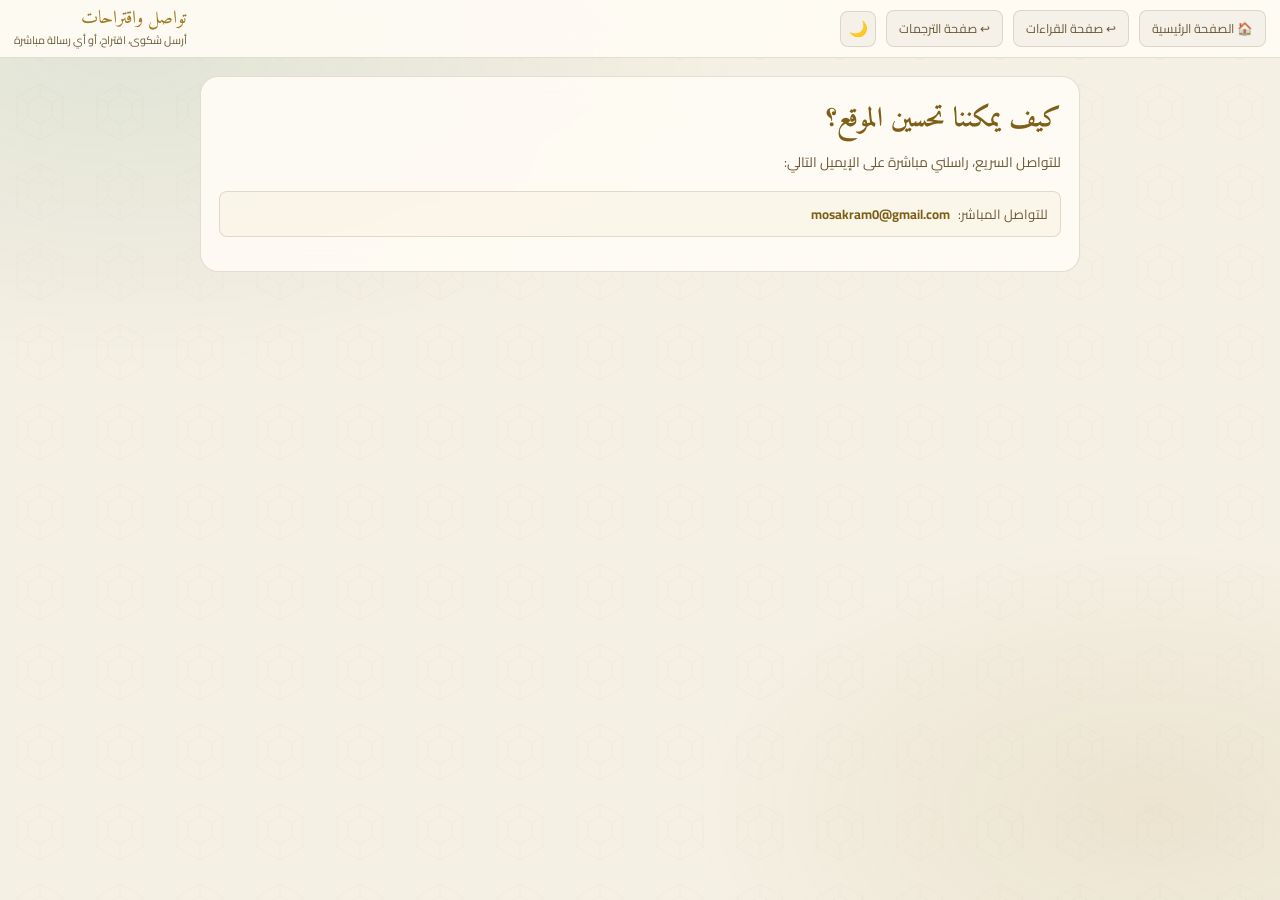
==== templates/feedback.html @ 573686f6 ";" ====
<!DOCTYPE html>
<html lang="ar" dir="rtl">
<head>
<meta charset="UTF-8">
<meta name="viewport" content="width=device-width, initial-scale=1.0">
<title>تواصل واقتراحات</title>
<link href="https://fonts.googleapis.com/css2?family=Amiri+Quran&family=Amiri:wght@400;700&family=Cairo:wght@300;400;600;700&display=swap" rel="stylesheet">
<link rel="stylesheet" href="/static/style.css">
</head>
<body>
<div id="app">
  <div id="main" style="width:100%">
    <div id="topbar">
      <a class="tab" href="/" style="text-decoration:none;display:inline-flex;align-items:center">🏠 الصفحة الرئيسية</a>
      <a class="tab" href="/readings" style="text-decoration:none;display:inline-flex;align-items:center">↩ صفحة القراءات</a>
      <a class="tab" href="/translations" style="text-decoration:none;display:inline-flex;align-items:center">↩ صفحة الترجمات</a>
      <button id="theme-toggle" onclick="toggleTheme()" aria-label="تبديل الوضع" title="تبديل الوضع">☀️</button>
      <div class="tb-info">
        <div class="tb-name">تواصل واقتراحات</div>
        <div class="tb-meta">أرسل شكوى، اقتراح، أو أي رسالة مباشرة</div>
      </div>
    </div>

    <div id="content" style="padding:18px 16px">
      <section class="feedback-wrap">
        <h1 class="feedback-title">كيف يمكننا تحسين الموقع؟</h1>
        <p class="feedback-sub">للتواصل السريع، راسلني مباشرة على الإيميل التالي:</p>

        <div class="fb-direct-contact">
          <span>للتواصل المباشر:</span>
          <a href="mailto:mosakram0@gmail.com" class="fb-email-link">mosakram0@gmail.com</a>
        </div>
      </section>
    </div>
  </div>
</div>

<script src="/static/feedback.js"></script>
</body>
</html>
---- static/style.css ----
/* ═══════════════════════════════════════════════════════════════
   مقارنة القراءات القرآنية — تصميم متجاوب كامل
   ═══════════════════════════════════════════════════════════════ */

*, *::before, *::after { box-sizing: border-box; margin: 0; padding: 0; }

/* ── متغيرات اللون والثيم ────────────────────────────────────── */
:root {
  --gold:        #c9a84c;
  --gold-lt:     #e8cc7a;
  --gold-dk:     #8a6f2e;
  --gold-glow:   rgba(201,168,76,.18);
  --gem:         #1a6b4a;
  --gem-lt:      #2d9b6f;
  --bg:          #060b16;
  --bg2:         #09111f;
  --glass:       rgba(10,18,38,0.82);
  --glass2:      rgba(12,22,48,0.65);
  --border:      rgba(201,168,76,0.16);
  --border-hi:   rgba(201,168,76,0.48);
  --txt:         #f0e8d0;
  --txt2:        #9a8f76;
  --txt-q:       #faf3e0;
  --shadow-lg:   0 20px 60px rgba(0,0,0,.7), 0 0 40px rgba(201,168,76,.06);
  --shadow-card: 0 6px 20px rgba(0,0,0,.4);
  --radius-lg:   18px;
  --radius-md:   12px;
  --radius-sm:   8px;
  --sidebar-w:   300px;
  --topbar-h:    58px;
  --qbar-h:      auto;
  --transition:  .22s cubic-bezier(.4,0,.2,1);
}

[data-theme='light'] {
  --gold:        #a07a21;
  --gold-lt:     #7d5f17;
  --gold-dk:     #c19836;
  --gold-glow:   rgba(160,122,33,.12);
  --gem:         #17694f;
  --gem-lt:      #22956f;
  --bg:          #f5f0e4;
  --bg2:         #ede8da;
  --glass:       rgba(255,252,246,0.90);
  --glass2:      rgba(255,250,240,0.88);
  --border:      rgba(96,73,20,0.16);
  --border-hi:   rgba(96,73,20,0.40);
  --txt:         #2f2516;
  --txt2:        #6d5836;
  --txt-q:       #241c0f;
  --shadow-lg:   0 20px 45px rgba(73,52,19,.18), 0 0 28px rgba(160,122,33,.1);
  --shadow-card: 0 4px 14px rgba(73,52,19,.14);
}

/* ── القاعدة ─────────────────────────────────────────────────── */
html { scroll-behavior: smooth; -webkit-text-size-adjust: 100%; }

body {
  background: var(--bg);
  color: var(--txt);
  font-family: 'Cairo', sans-serif;
  min-height: 100vh;
  min-height: 100dvh;
  overflow-x: hidden;
  -webkit-font-smoothing: antialiased;
}

/* خلفية زخرفية */
body::before {
  content: ''; position: fixed; inset: 0; z-index: 0; pointer-events: none;
  background:
    radial-gradient(ellipse 80% 60% at 10% 5%,  rgba(26,107,74,.15) 0%, transparent 60%),
    radial-gradient(ellipse 60% 50% at 90% 90%, rgba(201,168,76,.10) 0%, transparent 60%),
    radial-gradient(ellipse 40% 40% at 50% 50%, rgba(201,168,76,.03) 0%, transparent 70%);
}
[data-theme='light'] body::before {
  background:
    radial-gradient(ellipse 80% 60% at 10% 5%,  rgba(26,107,74,.09) 0%, transparent 60%),
    radial-gradient(ellipse 60% 50% at 90% 90%, rgba(160,122,33,.10) 0%, transparent 60%);
}

/* نقش هندسي */
body::after {
  content: ''; position: fixed; inset: 0; z-index: 0; pointer-events: none; opacity: .55;
  background-image: url("data:image/svg+xml,%3Csvg xmlns='http://www.w3.org/2000/svg' width='80' height='80'%3E%3Cg fill='none' stroke='rgba(201,168,76,0.045)' stroke-width='.7'%3E%3Cpolygon points='40,4 63,17 63,47 40,60 17,47 17,17'/%3E%3Cpolygon points='40,16 52,23 52,37 40,44 28,37 28,23'/%3E%3Cline x1='40' y1='4' x2='40' y2='16'/%3E%3Cline x1='63' y1='17' x2='52' y2='23'/%3E%3Cline x1='63' y1='47' x2='52' y2='37'/%3E%3Cline x1='40' y1='60' x2='40' y2='44'/%3E%3Cline x1='17' y1='47' x2='28' y2='37'/%3E%3Cline x1='17' y1='17' x2='28' y2='23'/%3E%3C/g%3E%3C/svg%3E");
}
[data-theme='light'] body::after {
  background-image: url("data:image/svg+xml,%3Csvg xmlns='http://www.w3.org/2000/svg' width='80' height='80'%3E%3Cg fill='none' stroke='rgba(125,95,23,0.07)' stroke-width='.7'%3E%3Cpolygon points='40,4 63,17 63,47 40,60 17,47 17,17'/%3E%3Cpolygon points='40,16 52,23 52,37 40,44 28,37 28,23'/%3E%3Cline x1='40' y1='4' x2='40' y2='16'/%3E%3Cline x1='63' y1='17' x2='52' y2='23'/%3E%3Cline x1='63' y1='47' x2='52' y2='37'/%3E%3Cline x1='40' y1='60' x2='40' y2='44'/%3E%3Cline x1='17' y1='47' x2='28' y2='37'/%3E%3Cline x1='17' y1='17' x2='28' y2='23'/%3E%3C/g%3E%3C/svg%3E");
  opacity: .7;
}

/* ── الهيكل الرئيسي ──────────────────────────────────────────── */
#app {
  position: relative; z-index: 1;
  display: flex;
  height: 100vh;
  height: 100dvh;
  overflow: hidden;
}

/* ═══════════════════════════════════════════════════════════════
   الشريط الجانبي
   ═══════════════════════════════════════════════════════════════ */
#sidebar {
  width: var(--sidebar-w);
  min-width: var(--sidebar-w);
  background: var(--glass);
  backdrop-filter: blur(28px) saturate(1.4);
  -webkit-backdrop-filter: blur(28px) saturate(1.4);
  border-left: 1px solid var(--border);
  display: flex;
  flex-direction: column;
  overflow: hidden;
  transition: width var(--transition), min-width var(--transition),
              transform var(--transition), box-shadow var(--transition);
  flex-shrink: 0;
  z-index: 10;
}

#sidebar.collapsed {
  width: 0;
  min-width: 0;
  border: none;
}

/* رأس الشريط الجانبي */
.sb-head {
  padding: 18px 16px 14px;
  border-bottom: 1px solid var(--border);
  flex-shrink: 0;
  background: linear-gradient(180deg, rgba(201,168,76,.05), transparent);
  position: relative;
}

.sb-close-btn {
  display: none;
  position: absolute;
  top: 10px;
  left: 10px;
  width: 34px;
  height: 34px;
  border-radius: 50%;
  border: 1px solid var(--border);
  background: rgba(255,255,255,.05);
  color: var(--gold-lt);
  cursor: pointer;
  font-size: .95rem;
  line-height: 1;
  align-items: center;
  justify-content: center;
  -webkit-tap-highlight-color: transparent;
  touch-action: manipulation;
}

[data-theme='light'] .sb-close-btn { background: rgba(0,0,0,.04); }

.sb-close-btn:active { transform: scale(.94); }

.logo {
  display: flex;
  align-items: center;
  gap: 11px;
  margin-bottom: 14px;
}

.logo-icon {
  font-size: 1.6rem;
  color: var(--gold);
  animation: glow-pulse 3.5s ease-in-out infinite;
  flex-shrink: 0;
}

@keyframes glow-pulse {
  0%, 100% { filter: drop-shadow(0 0 5px rgba(201,168,76,.35)); }
  50%       { filter: drop-shadow(0 0 16px rgba(201,168,76,.85)); }
}

.logo-title {
  font-family: 'Amiri', serif;
  font-size: 1.05rem;
  color: var(--gold-lt);
  line-height: 1.4;
  letter-spacing: .01em;
}

.logo-sub {
  font-size: .68rem;
  color: var(--txt2);
  margin-top: 2px;
  letter-spacing: .02em;
}

/* حقل البحث */
.sb-search { position: relative; }

.sb-search input {
  width: 100%;
  background: rgba(255,255,255,.05);
  border: 1px solid var(--border);
  border-radius: var(--radius-md);
  color: var(--txt);
  padding: 9px 12px 9px 36px;
  font-family: 'Cairo', sans-serif;
  font-size: .85rem;
  outline: none;
  direction: rtl;
  transition: border-color var(--transition), box-shadow var(--transition);
  -webkit-appearance: none;
}

[data-theme='light'] .sb-search input {
  background: rgba(0,0,0,.04);
}

.sb-search input:focus {
  border-color: var(--gold);
  box-shadow: 0 0 0 3px rgba(201,168,76,.12);
}

.sb-search input::placeholder { color: var(--txt2); }

.sb-search-ic {
  position: absolute;
  left: 11px;
  top: 50%;
  transform: translateY(-50%);
  color: var(--txt2);
  font-size: .82rem;
  pointer-events: none;
}

/* قائمة السور */
#surah-list {
  flex: 1;
  overflow-y: auto;
  padding: 8px;
  overscroll-behavior: contain;
}

#surah-list::-webkit-scrollbar       { width: 3px; }
#surah-list::-webkit-scrollbar-track { background: transparent; }
#surah-list::-webkit-scrollbar-thumb { background: var(--gold-dk); border-radius: 2px; }

.s-item {
  display: flex;
  align-items: center;
  gap: 10px;
  padding: 8px 10px;
  border-radius: var(--radius-md);
  cursor: pointer;
  transition: background var(--transition), transform var(--transition);
  margin-bottom: 2px;
  overflow: hidden;
  -webkit-tap-highlight-color: transparent;
  touch-action: manipulation;
}

.s-item:hover  { background: rgba(201,168,76,.07); transform: translateX(-2px); }
.s-item:active { background: rgba(201,168,76,.12); transform: translateX(-1px); }

.s-item.active {
  background: linear-gradient(135deg, rgba(201,168,76,.18), rgba(26,107,74,.10));
  border: 1px solid var(--border-hi);
}

.s-num {
  min-width: 28px;
  height: 28px;
  border-radius: 50%;
  background: rgba(201,168,76,.1);
  border: 1px solid var(--border);
  display: flex;
  align-items: center;
  justify-content: center;
  font-size: .68rem;
  color: var(--gold-lt);
  font-weight: 700;
  flex-shrink: 0;
}

.s-name  {
  font-family: 'Amiri', serif;
  font-size: 1rem;
  color: var(--txt);
  flex: 1;
  overflow: hidden;
  text-overflow: ellipsis;
  white-space: nowrap;
}

.s-count { font-size: .68rem; color: var(--txt2); flex-shrink: 0; }

/* ═══════════════════════════════════════════════════════════════
   المنطقة الرئيسية
   ═══════════════════════════════════════════════════════════════ */
#main {
  flex: 1;
  display: flex;
  flex-direction: column;
  overflow: hidden;
  min-width: 0;
}

/* ── الشريط العلوي ───────────────────────────────────────────── */
#topbar {
  background: var(--glass);
  backdrop-filter: blur(24px) saturate(1.3);
  -webkit-backdrop-filter: blur(24px) saturate(1.3);
  border-bottom: 1px solid var(--border);
  padding: 0 14px;
  height: var(--topbar-h);
  display: flex;
  align-items: center;
  gap: 10px;
  flex-shrink: 0;
  position: relative;
  z-index: 5;
}

/* أزرار الشريط */
#toggle-sb,
#theme-toggle {
  background: rgba(255,255,255,.05);
  border: 1px solid var(--border);
  border-radius: var(--radius-sm);
  color: var(--gold);
  width: 36px;
  height: 36px;
  cursor: pointer;
  display: flex;
  align-items: center;
  justify-content: center;
  font-size: .95rem;
  transition: background var(--transition), transform var(--transition), box-shadow var(--transition);
  flex-shrink: 0;
  -webkit-tap-highlight-color: transparent;
  touch-action: manipulation;
}

[data-theme='light'] #toggle-sb,
[data-theme='light'] #theme-toggle {
  background: rgba(0,0,0,.04);
}

#toggle-sb:hover,
#theme-toggle:hover {
  background: rgba(201,168,76,.1);
  box-shadow: 0 0 12px rgba(201,168,76,.15);
}

#theme-toggle:hover { transform: translateY(-1px) rotate(15deg); }
#toggle-sb:active,
#theme-toggle:active { transform: scale(.93); }

/* تبويبات */
.tabs {
  display: flex;
  gap: 5px;
  flex-shrink: 0;
}

.tab {
  background: rgba(255,255,255,.04);
  border: 1px solid var(--border);
  border-radius: var(--radius-sm);
  color: var(--txt2);
  padding: 6px 12px;
  cursor: pointer;
  font-family: 'Cairo', sans-serif;
  font-size: .78rem;
  transition: all var(--transition);
  white-space: nowrap;
  -webkit-tap-highlight-color: transparent;
  touch-action: manipulation;
}

[data-theme='light'] .tab { background: rgba(0,0,0,.04); }

.tab:hover  { color: var(--txt); border-color: var(--gold-dk); }
.tab:active { transform: scale(.96); }

.tab.active {
  background: linear-gradient(135deg, rgba(201,168,76,.22), rgba(26,107,74,.12));
  border-color: var(--gold);
  color: var(--gold-lt);
  box-shadow: 0 2px 8px rgba(201,168,76,.12);
}

/* معلومات السورة المحددة */
.tb-info {
  margin-right: auto;
  min-width: 0;
  overflow: hidden;
}

.tb-name {
  font-family: 'Amiri', serif;
  font-size: 1.15rem;
  color: var(--gold);
  overflow: hidden;
  text-overflow: ellipsis;
  white-space: nowrap;
  line-height: 1.3;
}

.tb-meta {
  font-size: .68rem;
  color: var(--txt2);
  white-space: nowrap;
  overflow: hidden;
  text-overflow: ellipsis;
}

/* ── شريط القراءات ───────────────────────────────────────────── */
#qiraat-bar {
  background: var(--glass2);
  backdrop-filter: blur(20px);
  -webkit-backdrop-filter: blur(20px);
  border-bottom: 1px solid var(--border);
  padding: 10px 14px;
  display: flex;
  align-items: center;
  gap: 7px;
  flex-wrap: wrap;
  flex-shrink: 0;
  row-gap: 7px;
}

.qbar-toggle {
  display: none;
  width: 100%;
  border: 1px solid var(--border);
  border-radius: var(--radius-sm);
  background: rgba(255,255,255,.05);
  color: var(--gold-lt);
  font-family: 'Cairo', sans-serif;
  font-size: .78rem;
  font-weight: 700;
  padding: 7px 10px;
  cursor: pointer;
  -webkit-tap-highlight-color: transparent;
  touch-action: manipulation;
}

[data-theme='light'] .qbar-toggle { background: rgba(0,0,0,.04); }

.qbar-toggle:active { transform: scale(.98); }

/* رقائق القراءات */
.q-chip {
  display: flex;
  align-items: center;
  gap: 6px;
  background: rgba(255,255,255,.04);
  border: 1px solid var(--border);
  border-radius: 50px;
  padding: 5px 12px 5px 8px;
  cursor: pointer;
  transition: all var(--transition);
  font-family: 'Cairo', sans-serif;
  font-size: .76rem;
  color: var(--txt2);
  user-select: none;
  -webkit-tap-highlight-color: transparent;
  touch-action: manipulation;
  white-space: nowrap;
}

[data-theme='light'] .q-chip { background: rgba(0,0,0,.03); }

.q-chip .dot {
  width: 9px;
  height: 9px;
  border-radius: 50%;
  flex-shrink: 0;
  transition: transform var(--transition);
}

.q-chip:hover     { border-color: var(--gold-dk); color: var(--txt); }
.q-chip:active    { transform: scale(.95); }
.q-chip.on        { border-color: var(--gold); color: var(--gold-lt); background: rgba(201,168,76,.08); }
.q-chip.on .dot   { transform: scale(1.3); }

/* إدخالات النطاق */
.range-wrap {
  display: flex;
  align-items: center;
  gap: 7px;
  margin-right: auto;
  font-size: .8rem;
  color: var(--txt2);
  flex-shrink: 0;
}

.r-input {
  width: 52px;
  background: rgba(255,255,255,.06);
  border: 1px solid var(--border);
  border-radius: var(--radius-sm);
  color: var(--txt);
  padding: 5px 6px;
  text-align: center;
  font-family: 'Cairo', sans-serif;
  font-size: .82rem;
  outline: none;
  transition: border-color var(--transition), box-shadow var(--transition);
  -webkit-appearance: none;
  appearance: none;
}

[data-theme='light'] .r-input { background: rgba(0,0,0,.04); }

.r-input:focus {
  border-color: var(--gold);
  box-shadow: 0 0 0 3px rgba(201,168,76,.1);
}

.btn-go {
  background: linear-gradient(135deg, var(--gold-dk), var(--gold));
  border: none;
  border-radius: var(--radius-sm);
  color: #060400;
  font-family: 'Cairo', sans-serif;
  font-size: .8rem;
  font-weight: 700;
  padding: 6px 16px;
  cursor: pointer;
  transition: all var(--transition);
  box-shadow: 0 2px 10px rgba(201,168,76,.25);
  -webkit-tap-highlight-color: transparent;
  touch-action: manipulation;
  white-space: nowrap;
}

.btn-go:hover  { transform: translateY(-1px); box-shadow: 0 4px 18px rgba(201,168,76,.4); }
.btn-go:active { transform: scale(.97); }

.q-note {
  width: 100%;
  font-size: .7rem;
  color: var(--txt2);
  margin-top: 2px;
  line-height: 1.5;
}

/* ── منطقة المحتوى ───────────────────────────────────────────── */
#content {
  flex: 1;
  overflow-y: auto;
  padding: 20px;
  overscroll-behavior: contain;
  -webkit-overflow-scrolling: touch;
}

#content::-webkit-scrollbar       { width: 4px; }
#content::-webkit-scrollbar-track { background: transparent; }
#content::-webkit-scrollbar-thumb { background: var(--gold-dk); border-radius: 2px; }

/* ═══════════════════════════════════════════════════════════════
   صفحة المصحف
   ═══════════════════════════════════════════════════════════════ */
.mushaf-page {
  max-width: 860px;
  margin: 0 auto;
  background: linear-gradient(160deg, rgba(10,18,44,.95), rgba(6,11,26,.97));
  border: 1px solid var(--border);
  border-radius: var(--radius-lg);
  box-shadow: var(--shadow-lg);
  overflow: hidden;
}

[data-theme='light'] .mushaf-page {
  background: linear-gradient(160deg, rgba(255,253,248,.96), rgba(248,241,222,.96));
  box-shadow: var(--shadow-lg);
}

/* رأس صفحة المصحف */
.mushaf-hdr {
  text-align: center;
  padding: 28px 20px 20px;
  background: linear-gradient(180deg, rgba(201,168,76,.08), transparent);
  border-bottom: 1px solid var(--border);
  position: relative;
}

.mushaf-hdr::after {
  content: '';
  position: absolute;
  bottom: 0; left: 0; right: 0;
  height: 1px;
  background: linear-gradient(90deg, transparent, var(--gold-dk), transparent);
}

.orn           { position: absolute; top: 16px; font-size: 1.1rem; color: var(--gold-dk); opacity: .5; }
.orn.r         { right: 18px; }
.orn.l         { left: 18px; }

.basmala {
  font-family: 'Amiri Quran', 'Amiri', serif;
  font-size: clamp(1.4rem, 4vw, 2.1rem);
  color: var(--gold-lt);
  display: block;
  text-shadow: 0 0 30px rgba(201,168,76,.35);
  margin-bottom: 8px;
  line-height: 1.8;
}

.mushaf-sname  { font-family: 'Amiri', serif; font-size: clamp(1.2rem, 3vw, 1.5rem); color: var(--txt); }
.mushaf-smeta  { font-size: .76rem; color: var(--txt2); margin-top: 5px; }

/* قائمة صوت السورة */
.sura-audio-list {
  padding: 12px 20px;
  background: rgba(0,0,0,.18);
  border-bottom: 1px solid var(--border);
  display: flex;
  flex-direction: column;
  gap: 8px;
}

[data-theme='light'] .sura-audio-list { background: rgba(160,122,33,.05); }

.sura-audio-item {
  display: flex;
  align-items: center;
  gap: 12px;
  flex-wrap: wrap;
}

.sa-label {
  font-family: 'Amiri', serif;
  font-size: .92rem;
  min-width: 130px;
}

.sura-audio-item .audio-player { flex: 1; margin-top: 0; min-width: 180px; }

/* جسم المصحف */
.mushaf-body { padding: 24px 24px; }

.ayah-block {
  margin-bottom: 28px;
  animation: fadeUp .35s ease both;
}

@keyframes fadeUp {
  from { opacity: 0; transform: translateY(12px); }
  to   { opacity: 1; transform: translateY(0); }
}

.ayah-master {
  font-family: 'Amiri Quran', 'Amiri', serif;
  font-size: clamp(1.2rem, 2.8vw, 1.7rem);
  line-height: 2.5;
  color: var(--txt-q);
  text-align: justify;
  direction: rtl;
  padding: 12px 0;
  border-bottom: 1px solid rgba(201,168,76,.07);
  text-shadow: 0 1px 2px rgba(0,0,0,.35);
}

.ayah-badge {
  display: inline-flex;
  align-items: center;
  justify-content: center;
  width: 30px;
  height: 30px;
  border-radius: 50%;
  background: linear-gradient(135deg, rgba(201,168,76,.2), rgba(26,107,74,.15));
  border: 1px solid var(--border-hi);
  color: var(--gold-lt);
  font-family: 'Cairo', sans-serif;
  font-size: .68rem;
  font-weight: 700;
  vertical-align: middle;
  margin-right: 6px;
}

/* شبكة البطاقات */
.cards-row {
  display: grid;
  gap: 10px;
  margin-top: 10px;
  grid-template-columns: repeat(auto-fill, minmax(240px, 1fr));
}

/* بطاقة القراءة */
.q-card {
  background: rgba(201,168,76,.03);
  border: 1px solid var(--border);
  border-radius: var(--radius-md);
  padding: 12px 14px;
  transition: border-color var(--transition), transform var(--transition), box-shadow var(--transition);
  position: relative;
  overflow: hidden;
}

[data-theme='light'] .q-card { background: rgba(201,168,76,.04); }

.q-card::before {
  content: '';
  position: absolute;
  top: 0; right: 0;
  width: 60px; height: 60px;
  background: radial-gradient(circle, rgba(201,168,76,.07) 0%, transparent 70%);
  pointer-events: none;
}

.q-card:hover {
  border-color: var(--border-hi);
  transform: translateY(-2px);
  box-shadow: var(--shadow-card);
}

.qc-label   { display: flex; align-items: center; gap: 6px; margin-bottom: 6px; flex-wrap: wrap; }
.qc-dot     { width: 8px; height: 8px; border-radius: 50%; flex-shrink: 0; }
.qc-name    { font-family: 'Amiri', serif; font-size: .95rem; color: var(--gold-lt); }
.qc-reciter { font-size: .67rem; color: var(--txt2); font-family: 'Cairo', sans-serif; margin-right: 2px; }

.qc-text {
  font-family: 'Amiri Quran', 'Amiri', serif;
  font-size: 1.1rem;
  line-height: 2.1;
  color: var(--txt-q);
  direction: rtl;
  text-align: right;
  padding: 7px 0;
  border-top: 1px solid rgba(201,168,76,.08);
  margin-top: 6px;
}

/* شارة الاحتياطي */
.fallback-badge {
  display: inline-block;
  background: rgba(255,160,0,.14);
  border: 1px solid rgba(255,160,0,.28);
  border-radius: 6px;
  padding: 1px 7px;
  font-family: 'Cairo', sans-serif;
  font-size: .6rem;
  color: #ffa000;
  margin-right: 4px;
  vertical-align: middle;
}

[data-theme='light'] .fallback-badge {
  background: rgba(200,120,0,.09);
  border-color: rgba(200,120,0,.24);
  color: #c87800;
}

.q-card.is-fallback { border-style: dashed; }
.cmp-col.is-fallback .cmp-head { border-bottom-style: dashed; }

/* ═══════════════════════════════════════════════════════════════
   مقارنة جانبية
   ═══════════════════════════════════════════════════════════════ */
.compare-grid { display: grid; gap: 14px; }

.cmp-col {
  background: var(--glass);
  backdrop-filter: blur(18px);
  -webkit-backdrop-filter: blur(18px);
  border: 1px solid var(--border);
  border-radius: var(--radius-lg);
  overflow: hidden;
}

.cmp-head {
  padding: 14px 16px;
  border-bottom: 1px solid var(--border);
  background: linear-gradient(135deg, rgba(201,168,76,.09), rgba(26,107,74,.05));
}

.cmp-head-name {
  font-family: 'Amiri', serif;
  font-size: 1rem;
  color: var(--gold-lt);
  display: flex;
  align-items: center;
  gap: 7px;
  flex-wrap: wrap;
}

.cmp-head-sub { font-size: .7rem; color: var(--txt2); margin-top: 3px; }

.cmp-body { padding: 14px; }

.cmp-ayah {
  display: flex;
  gap: 9px;
  align-items: flex-start;
  padding: 10px 0;
  border-bottom: 1px solid rgba(201,168,76,.06);
}

.cmp-ayah:last-child { border: none; }

.cmp-num {
  min-width: 26px;
  height: 26px;
  border-radius: 50%;
  background: rgba(201,168,76,.1);
  border: 1px solid var(--border);
  display: flex;
  align-items: center;
  justify-content: center;
  font-size: .66rem;
  color: var(--gold-lt);
  flex-shrink: 0;
  margin-top: 4px;
}

.cmp-text {
  font-family: 'Amiri Quran', 'Amiri', serif;
  font-size: 1.05rem;
  line-height: 2.2;
  color: var(--txt-q);
  direction: rtl;
  flex: 1;
}

/* ═══════════════════════════════════════════════════════════════
   مشغّل الصوت
   ═══════════════════════════════════════════════════════════════ */
.audio-player {
  display: flex;
  align-items: center;
  gap: 8px;
  margin-top: 8px;
  background: rgba(0,0,0,.22);
  border: 1px solid var(--border);
  border-radius: var(--radius-sm);
  padding: 7px 10px;
  direction: ltr;
  transition: border-color var(--transition);
}

[data-theme='light'] .audio-player { background: rgba(160,122,33,.07); }

.audio-player:has(.play-btn.is-playing) {
  border-color: var(--gem-lt);
  box-shadow: 0 0 10px rgba(45,155,111,.12);
}

.audio-player.disabled {
  opacity: .65;
  justify-content: center;
  font-size: .72rem;
  color: var(--txt2);
  direction: rtl;
  padding: 9px 10px;
}

.play-btn {
  width: 32px;
  height: 32px;
  border-radius: 50%;
  border: none;
  cursor: pointer;
  display: flex;
  align-items: center;
  justify-content: center;
  font-size: .8rem;
  flex-shrink: 0;
  transition: all var(--transition);
  background: linear-gradient(135deg, var(--gold-dk), var(--gold));
  color: #000;
  box-shadow: 0 2px 8px rgba(201,168,76,.3);
  -webkit-tap-highlight-color: transparent;
  touch-action: manipulation;
}

.play-btn:hover    { transform: scale(1.12); box-shadow: 0 4px 14px rgba(201,168,76,.5); }
.play-btn:active   { transform: scale(.96); }

.play-btn.is-playing {
  background: linear-gradient(135deg, var(--gem), var(--gem-lt));
  box-shadow: 0 2px 8px rgba(45,155,111,.4);
}

.play-btn.is-loading { opacity: .55; pointer-events: none; }

.prog-track { flex: 1; cursor: pointer; padding: 8px 0; min-width: 0; }
.prog-rail  { height: 3px; background: rgba(255,255,255,.08); border-radius: 3px; overflow: hidden; }
[data-theme='light'] .prog-rail { background: rgba(0,0,0,.1); }
.prog-bar   {
  height: 100%;
  border-radius: 3px;
  background: linear-gradient(90deg, var(--gem-lt), var(--gold));
  width: 0%;
  transition: width .1s linear;
}
.time-lbl   { font-size: .64rem; color: var(--txt2); white-space: nowrap; min-width: 32px; }

/* ═══════════════════════════════════════════════════════════════
   Feedback page
   ═══════════════════════════════════════════════════════════════ */
.feedback-wrap {
  max-width: 880px;
  margin: 0 auto;
  background: var(--glass);
  backdrop-filter: blur(14px);
  -webkit-backdrop-filter: blur(14px);
  border: 1px solid var(--border);
  border-radius: var(--radius-lg);
  padding: 18px;
}

.feedback-title {
  font-family: 'Amiri', serif;
  color: var(--gold-lt);
  margin: 0 0 6px;
  font-size: clamp(1.25rem, 2.8vw, 1.7rem);
}

.feedback-sub {
  margin: 0 0 16px;
  color: var(--txt2);
  font-size: .86rem;
}

.fb-direct-contact {
  display: flex;
  align-items: center;
  gap: 8px;
  flex-wrap: wrap;
  margin: 0 0 16px;
  padding: 10px 12px;
  border-radius: var(--radius-sm);
  border: 1px solid var(--border);
  background: rgba(201,168,76,.06);
  font-size: .82rem;
  color: var(--txt2);
}

.fb-email-link {
  color: var(--gold-lt);
  text-decoration: none;
  font-weight: 700;
}

.fb-email-link:hover {
  text-decoration: underline;
}

/* ═══════════════════════════════════════════════════════════════
   Landing page (home)
   ═══════════════════════════════════════════════════════════════ */
.landing-wrap {
  position: relative;
  z-index: 1;
  max-width: 1080px;
  margin: 0 auto;
  min-height: 100vh;
  min-height: 100dvh;
  padding: 38px 18px 26px;
  display: grid;
  grid-template-rows: auto 1fr auto;
  gap: 24px;
}

.hero {
  text-align: center;
  animation: slide-up .5s ease both;
}

.landing-theme-toggle {
  width: 42px;
  height: 42px;
  border-radius: 999px;
  border: 1px solid var(--border);
  background: var(--glass2);
  color: var(--gold-lt);
  cursor: pointer;
  font-size: 1rem;
  margin-bottom: 10px;
}

.landing-theme-toggle:hover {
  border-color: var(--border-hi);
}

.hero h1 {
  margin: 6px 0 7px;
  font-family: 'Amiri', serif;
  color: var(--gold-lt);
  font-size: clamp(1.6rem, 3.4vw, 2.2rem);
  line-height: 1.25;
}

.hero-sub {
  margin: 0;
  color: var(--txt2);
  font-size: clamp(.92rem, 1.8vw, 1rem);
}

.choice-grid {
  display: grid;
  grid-template-columns: repeat(2, minmax(0, 1fr));
  gap: 18px;
  align-items: stretch;
}

.choice-card {
  display: flex;
  flex-direction: column;
  gap: 10px;
  text-decoration: none;
  color: inherit;
  background: var(--glass);
  border: 1px solid var(--border);
  border-radius: 18px;
  padding: clamp(16px, 2.3vw, 22px);
  box-shadow: var(--shadow-card);
  backdrop-filter: blur(12px);
  -webkit-backdrop-filter: blur(12px);
  transition: transform var(--transition), box-shadow var(--transition), border-color var(--transition);
  animation: slide-up .45s ease both;
}

.choice-card:nth-child(2) {
  animation-delay: .06s;
}

.choice-card:hover,
.choice-card:focus-visible {
  transform: translateY(-6px);
  box-shadow: 0 15px 28px rgba(0,0,0,.34);
  border-color: var(--border-hi);
  outline: none;
}

.choice-card h2 {
  margin: 0;
  font-family: 'Amiri', serif;
  font-size: clamp(1.35rem, 2.2vw, 1.75rem);
  color: var(--gold-lt);
}

.choice-card p {
  margin: 0;
  color: var(--txt);
  line-height: 1.75;
  font-size: .92rem;
  max-width: 42ch;
}

.choice-cta {
  margin-top: auto;
  color: var(--gold-lt);
  font-weight: 700;
  font-size: .93rem;
}

.landing-foot {
  text-align: center;
  padding-bottom: 4px;
}

.landing-foot a {
  color: var(--txt2);
  text-decoration: none;
  font-weight: 700;
}

.landing-foot a:hover {
  color: var(--gold-lt);
}

/* ═══════════════════════════════════════════════════════════════
   حالات خاصة
   ═══════════════════════════════════════════════════════════════ */
.empty-state {
  text-align: center;
  padding: 80px 20px;
  color: var(--txt2);
}

.empty-icon {
  font-size: 3.5rem;
  opacity: .2;
  margin-bottom: 16px;
  display: block;
  animation: glow-pulse 4s ease-in-out infinite;
}

.empty-title { font-family: 'Amiri', serif; font-size: 1.3rem; color: var(--txt2); margin-bottom: 7px; }
.empty-sub   { font-size: .82rem; }

.loader { text-align: center; padding: 70px 20px; }

.loader-ring {
  width: 46px;
  height: 46px;
  border: 3px solid rgba(201,168,76,.1);
  border-top-color: var(--gold);
  border-radius: 50%;
  animation: spin .85s linear infinite;
  margin: 0 auto 14px;
}

@keyframes spin { to { transform: rotate(360deg); } }

.loader-txt { color: var(--txt2); font-size: .88rem; font-family: 'Amiri', serif; }

/* Toast */
#toast {
  position: fixed;
  bottom: 24px;
  left: 50%;
  transform: translateX(-50%) translateY(80px);
  background: rgba(5,9,20,.96);
  border: 1px solid var(--gold-dk);
  border-radius: var(--radius-md);
  padding: 10px 22px;
  color: var(--gold-lt);
  font-size: .84rem;
  transition: transform .3s cubic-bezier(.34,1.56,.64,1);
  z-index: 9999;
  backdrop-filter: blur(24px);
  -webkit-backdrop-filter: blur(24px);
  pointer-events: none;
  white-space: nowrap;
  max-width: calc(100vw - 40px);
}

[data-theme='light'] #toast {
  background: rgba(255,251,242,.97);
  color: var(--gold-dk);
}

#toast.show { transform: translateX(-50%) translateY(0); }

/* ═══════════════════════════════════════════════════════════════
   تجاوب — تابلت (≤ 900px)
   ═══════════════════════════════════════════════════════════════ */
@media (max-width: 900px) {
  :root { --sidebar-w: 270px; }

  .landing-wrap {
    padding-top: 30px;
    gap: 18px;
  }

  .choice-grid {
    grid-template-columns: 1fr;
    gap: 14px;
  }

  .tab { padding: 6px 10px; font-size: .75rem; }

  .mushaf-body { padding: 18px; }

  .cards-row { grid-template-columns: repeat(auto-fill, minmax(210px, 1fr)); }

  .compare-grid { grid-template-columns: repeat(2, 1fr) !important; }

  #content { padding: 16px; }
}

/* ═══════════════════════════════════════════════════════════════
   تجاوب — جوال كبير (≤ 680px)
   ═══════════════════════════════════════════════════════════════ */
@media (max-width: 680px) {
  :root { --topbar-h: 54px; }

  .landing-wrap {
    padding: 24px 12px 18px;
  }

  .hero h1 {
    font-size: clamp(1.4rem, 6.5vw, 1.9rem);
  }

  .choice-card {
    border-radius: 18px;
  }

  /* الشريط الجانبي — يتحرك من اليمين كـ drawer */
  #sidebar {
    position: fixed;
    top: 0;
    right: 0;
    bottom: 0;
    width: 285px !important;
    min-width: 285px !important;
    z-index: 200;
    box-shadow: -8px 0 40px rgba(0,0,0,.55);
    transform: translateX(0);
    transition: transform var(--transition), box-shadow var(--transition);
  }

  #sidebar.collapsed {
    transform: translateX(105%);
    box-shadow: none;
    width: 285px !important;
    min-width: 285px !important;
  }

  /* طبقة تعتيم خلف الشريط الجانبي */
  #sidebar::before {
    content: '';
    position: fixed;
    inset: 0;
    right: 285px;
    background: rgba(0,0,0,.5);
    z-index: -1;
    pointer-events: none;
    opacity: 0;
    transition: opacity var(--transition);
  }

  #sidebar:not(.collapsed)::before { opacity: 1; pointer-events: auto; }

  .sb-close-btn { display: inline-flex; }

  /* تحسين الشريط العلوي */
  #topbar {
    padding: 0 10px;
    gap: 8px;
  }

  .tb-info { display: none; } /* يُعرض في مكان آخر على الجوال */

  /* تبسيط شريط القراءات */
  #qiraat-bar {
    padding: 8px 10px;
    gap: 6px;
    row-gap: 6px;
  }

  .qbar-toggle { display: block; }

  #qiraat-bar.is-collapsed .q-chip,
  #qiraat-bar.is-collapsed .range-wrap,
  #qiraat-bar.is-collapsed .q-note {
    display: none;
  }

  .q-chip {
    font-size: .72rem;
    padding: 4px 10px 4px 7px;
  }

  .range-wrap {
    width: 100%;
    margin-right: 0;
    justify-content: flex-end;
    font-size: .78rem;
    order: -1;
  }

  .q-note { font-size: .67rem; }

  /* المحتوى */
  #content { padding: 12px; }

  .mushaf-page { border-radius: var(--radius-md); }

  .mushaf-hdr  { padding: 20px 14px 16px; }

  .orn.r { right: 10px; }
  .orn.l { left: 10px; }

  .basmala { font-size: clamp(1.2rem, 5vw, 1.6rem); }

  .mushaf-sname { font-size: clamp(1rem, 4vw, 1.3rem); }

  .mushaf-body { padding: 14px 12px; }

  .ayah-master {
    font-size: clamp(1.1rem, 4vw, 1.4rem);
    line-height: 2.3;
  }

  /* بطاقات تملأ العرض */
  .cards-row {
    grid-template-columns: 1fr;
    gap: 8px;
  }

  /* مقارنة جانبية — عمود واحد */
  .compare-grid { grid-template-columns: 1fr !important; }

  .cmp-body  { padding: 10px; }
  .cmp-head  { padding: 10px 12px; }

  /* مشغل الصوت */
  .sura-audio-list { padding: 10px 12px; }

  .sa-label {
    min-width: auto;
    font-size: .85rem;
    width: 100%;
  }

  .sura-audio-item { flex-direction: column; align-items: stretch; gap: 6px; }
  .sura-audio-item .audio-player { min-width: unset; width: 100%; }

  /* Toast */
  #toast {
    bottom: 16px;
    font-size: .8rem;
    padding: 9px 16px;
  }
}

/* ═══════════════════════════════════════════════════════════════
   تجاوب — جوال صغير (≤ 400px)
   ═══════════════════════════════════════════════════════════════ */
@media (max-width: 400px) {
  #topbar { gap: 6px; padding: 0 8px; }

  #toggle-sb,
  #theme-toggle { width: 32px; height: 32px; font-size: .85rem; }

  .tab { padding: 5px 8px; font-size: .72rem; }

  .q-chip { font-size: .68rem; padding: 4px 8px 4px 6px; }

  .r-input { width: 44px; }

  .btn-go { padding: 5px 12px; font-size: .76rem; }

  .mushaf-body { padding: 10px; }

  .ayah-master { font-size: clamp(1rem, 4.5vw, 1.25rem); }

  .qc-text { font-size: 1rem; }

  .cmp-text { font-size: .95rem; }
}

/* ═══════════════════════════════════════════════════════════════
   وضع الطباعة والحركة المقلّلة
   ═══════════════════════════════════════════════════════════════ */
@media (prefers-reduced-motion: reduce) {
  *, *::before, *::after {
    animation-duration: .01ms !important;
    transition-duration: .01ms !important;
  }
}

@media print {
  #sidebar, #topbar, #qiraat-bar, .audio-player { display: none !important; }
  #content { padding: 0; overflow: visible; }
  .mushaf-page { box-shadow: none; border: 1px solid #ccc; }
}
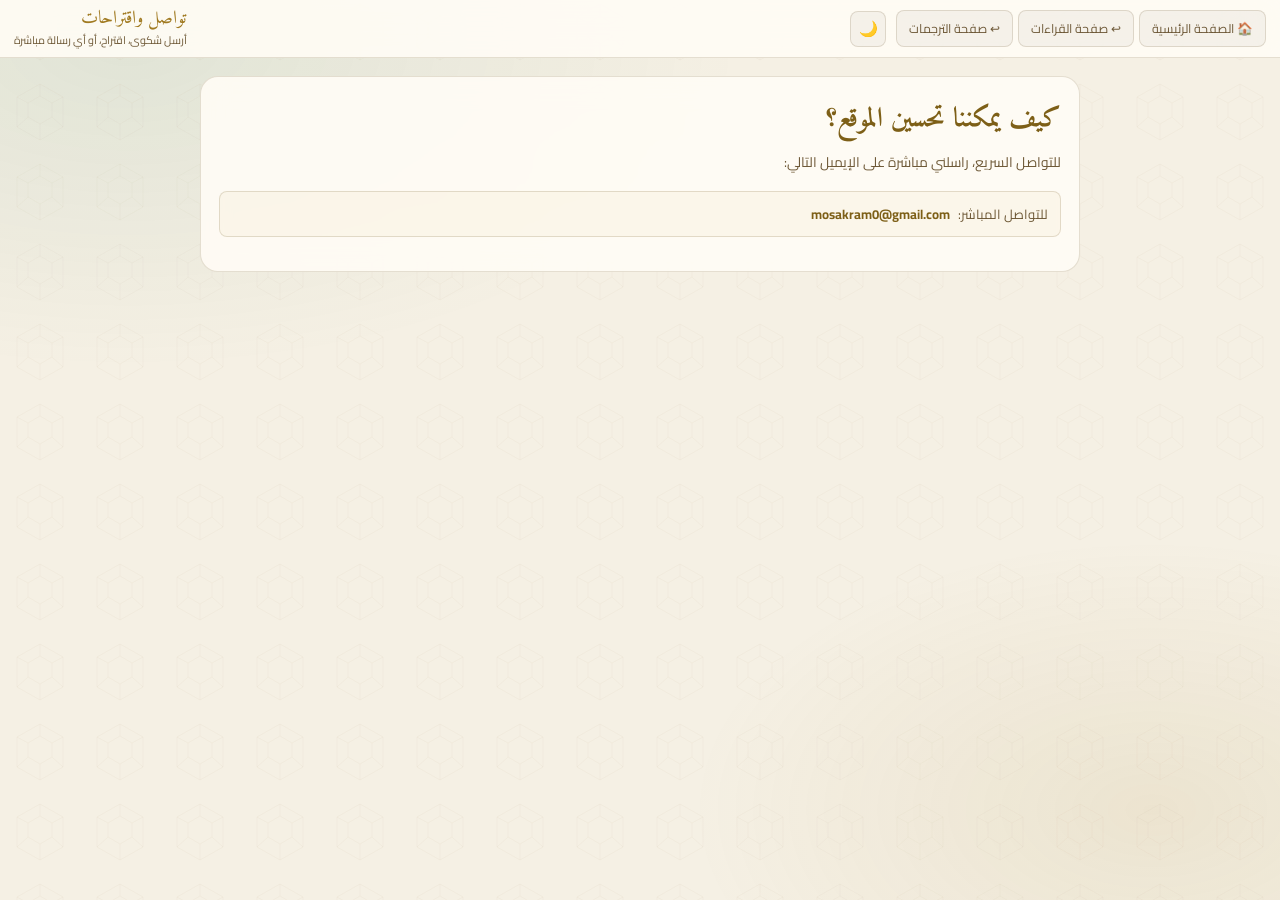
==== commit 44dba21c: "Add files via upload" ====
--- a/templates/feedback.html
+++ b/templates/feedback.html
@@ -11,9 +11,11 @@
 <div id="app">
   <div id="main" style="width:100%">
     <div id="topbar">
-      <a class="tab" href="/" style="text-decoration:none;display:inline-flex;align-items:center">🏠 الصفحة الرئيسية</a>
-      <a class="tab" href="/readings" style="text-decoration:none;display:inline-flex;align-items:center">↩ صفحة القراءات</a>
-      <a class="tab" href="/translations" style="text-decoration:none;display:inline-flex;align-items:center">↩ صفحة الترجمات</a>
+      <div class="tabs">
+        <a class="tab" href="/" style="text-decoration:none;display:inline-flex;align-items:center">🏠 الصفحة الرئيسية</a>
+        <a class="tab" href="/readings" style="text-decoration:none;display:inline-flex;align-items:center">↩ صفحة القراءات</a>
+        <a class="tab" href="/translations" style="text-decoration:none;display:inline-flex;align-items:center">↩ صفحة الترجمات</a>
+      </div>
       <button id="theme-toggle" onclick="toggleTheme()" aria-label="تبديل الوضع" title="تبديل الوضع">☀️</button>
       <div class="tb-info">
         <div class="tb-name">تواصل واقتراحات</div>
--- a/static/style.css
+++ b/static/style.css
@@ -1134,6 +1134,49 @@
 #toast.show { transform: translateX(-50%) translateY(0); }
 
 /* ═══════════════════════════════════════════════════════════════
+   تجاوب — تابلت واسع (≤ 1100px)
+   ═══════════════════════════════════════════════════════════════ */
+@media (max-width: 1100px) {
+  #topbar {
+    height: auto;
+    min-height: var(--topbar-h);
+    padding: 8px 12px;
+    flex-wrap: wrap;
+    row-gap: 8px;
+  }
+
+  .tabs {
+    order: 3;
+    width: 100%;
+    overflow-x: auto;
+    overflow-y: hidden;
+    -webkit-overflow-scrolling: touch;
+    padding-bottom: 2px;
+    gap: 6px;
+    flex-wrap: nowrap;
+  }
+
+  .tabs::-webkit-scrollbar {
+    height: 3px;
+  }
+
+  .tabs::-webkit-scrollbar-thumb {
+    background: var(--gold-dk);
+    border-radius: 3px;
+  }
+
+  .tab {
+    flex: 0 0 auto;
+  }
+
+  .tb-info {
+    order: 2;
+    margin-right: auto;
+    min-width: 160px;
+  }
+}
+
+/* ═══════════════════════════════════════════════════════════════
    تجاوب — تابلت (≤ 900px)
    ═══════════════════════════════════════════════════════════════ */
 @media (max-width: 900px) {
@@ -1218,11 +1261,16 @@
 
   /* تحسين الشريط العلوي */
   #topbar {
-    padding: 0 10px;
+    padding: 8px 10px;
     gap: 8px;
   }
 
   .tb-info { display: none; } /* يُعرض في مكان آخر على الجوال */
+
+  .tabs {
+    order: 2;
+    width: 100%;
+  }
 
   /* تبسيط شريط القراءات */
   #qiraat-bar {
@@ -1311,7 +1359,7 @@
    تجاوب — جوال صغير (≤ 400px)
    ═══════════════════════════════════════════════════════════════ */
 @media (max-width: 400px) {
-  #topbar { gap: 6px; padding: 0 8px; }
+  #topbar { gap: 6px; padding: 8px 8px; }
 
   #toggle-sb,
   #theme-toggle { width: 32px; height: 32px; font-size: .85rem; }
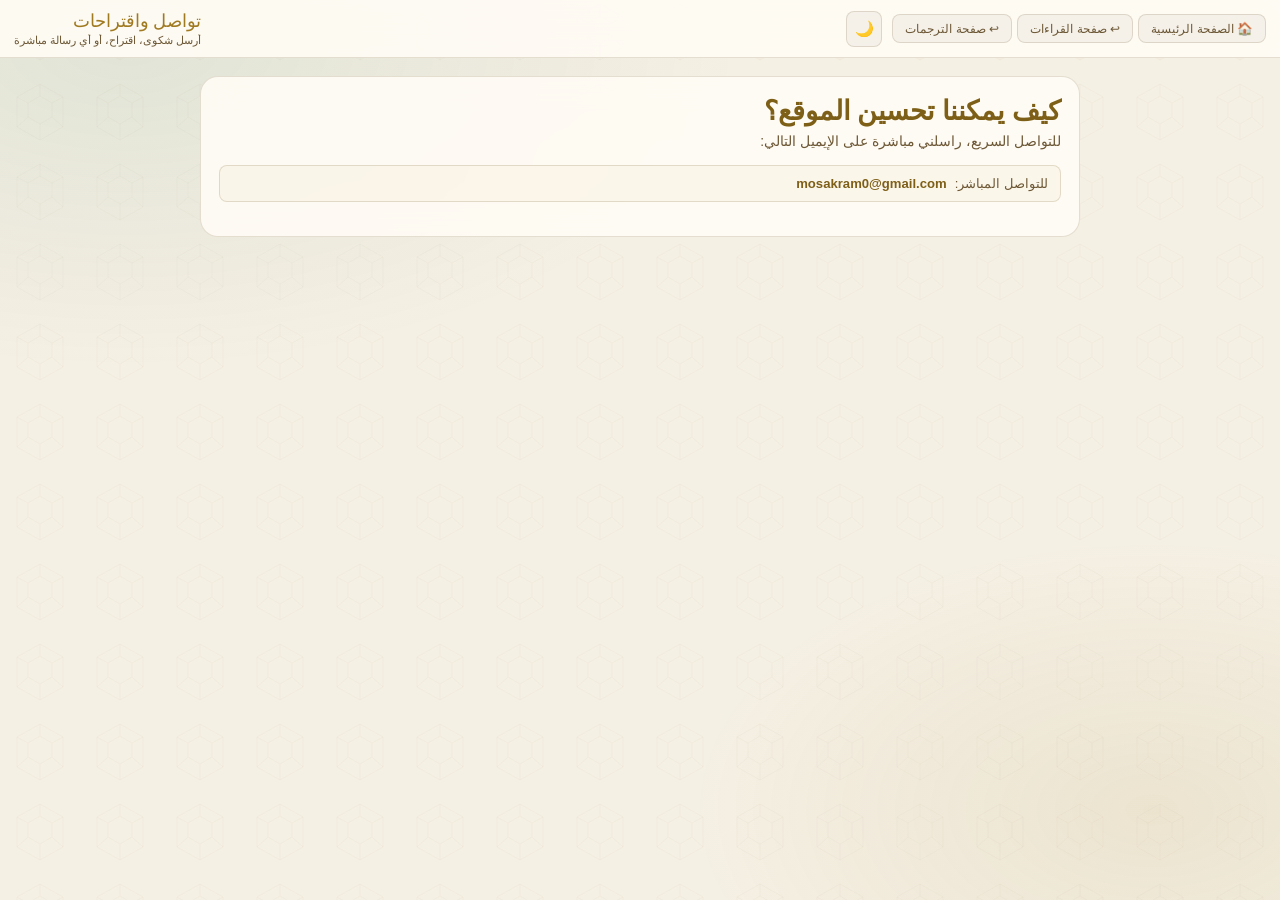
==== commit 558d925e: ";;" ====
--- a/templates/feedback.html
+++ b/templates/feedback.html
@@ -4,7 +4,6 @@
 <meta charset="UTF-8">
 <meta name="viewport" content="width=device-width, initial-scale=1.0">
 <title>تواصل واقتراحات</title>
-<link href="https://fonts.googleapis.com/css2?family=Amiri+Quran&family=Amiri:wght@400;700&family=Cairo:wght@300;400;600;700&display=swap" rel="stylesheet">
 <link rel="stylesheet" href="/static/style.css">
 </head>
 <body>
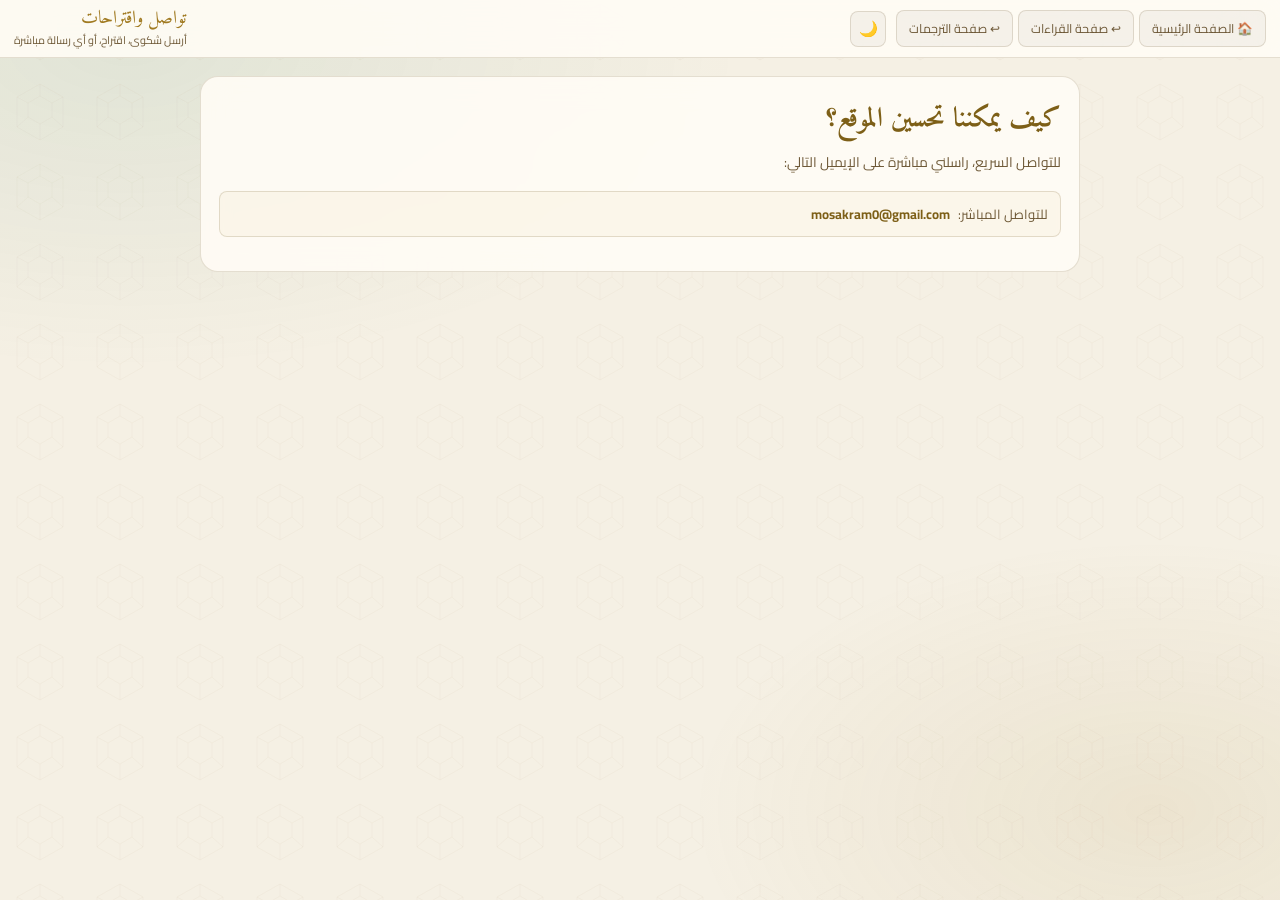
==== commit 76167175: "Big Thing!" ====
--- a/templates/feedback.html
+++ b/templates/feedback.html
@@ -1,41 +1,45 @@
-<!DOCTYPE html>
-<html lang="ar" dir="rtl">
-<head>
-<meta charset="UTF-8">
-<meta name="viewport" content="width=device-width, initial-scale=1.0">
-<title>تواصل واقتراحات</title>
-<link rel="stylesheet" href="/static/style.css">
-</head>
-<body>
-<div id="app">
-  <div id="main" style="width:100%">
-    <div id="topbar">
-      <div class="tabs">
-        <a class="tab" href="/" style="text-decoration:none;display:inline-flex;align-items:center">🏠 الصفحة الرئيسية</a>
-        <a class="tab" href="/readings" style="text-decoration:none;display:inline-flex;align-items:center">↩ صفحة القراءات</a>
-        <a class="tab" href="/translations" style="text-decoration:none;display:inline-flex;align-items:center">↩ صفحة الترجمات</a>
-      </div>
-      <button id="theme-toggle" onclick="toggleTheme()" aria-label="تبديل الوضع" title="تبديل الوضع">☀️</button>
-      <div class="tb-info">
-        <div class="tb-name">تواصل واقتراحات</div>
-        <div class="tb-meta">أرسل شكوى، اقتراح، أو أي رسالة مباشرة</div>
-      </div>
-    </div>
-
-    <div id="content" style="padding:18px 16px">
-      <section class="feedback-wrap">
-        <h1 class="feedback-title">كيف يمكننا تحسين الموقع؟</h1>
-        <p class="feedback-sub">للتواصل السريع، راسلني مباشرة على الإيميل التالي:</p>
-
-        <div class="fb-direct-contact">
-          <span>للتواصل المباشر:</span>
-          <a href="mailto:mosakram0@gmail.com" class="fb-email-link">mosakram0@gmail.com</a>
-        </div>
-      </section>
-    </div>
-  </div>
-</div>
-
-<script src="/static/feedback.js"></script>
-</body>
-</html>
+<!DOCTYPE html>
+<html lang="ar" dir="rtl">
+<head>
+<meta charset="UTF-8">
+<meta name="viewport" content="width=device-width, initial-scale=1.0">
+<title>تواصل واقتراحات</title>
+<link rel="preconnect" href="https://fonts.googleapis.com">
+<link rel="preconnect" href="https://fonts.gstatic.com" crossorigin>
+<link href="https://fonts.googleapis.com/css2?family=Amiri+Quran&family=Amiri:wght@400;700&family=Cairo:wght@400;600;700&display=swap" rel="stylesheet">
+<link rel="stylesheet" href="/static/style.css">
+</head>
+<body>
+<div id="app">
+  <div id="main" style="width:100%">
+    <div id="topbar">
+      <div class="tabs">
+        <a class="tab" href="/" style="text-decoration:none;display:inline-flex;align-items:center">🏠 الصفحة الرئيسية</a>
+        <a class="tab" href="/readings" style="text-decoration:none;display:inline-flex;align-items:center">↩ صفحة القراءات</a>
+        <a class="tab" href="/translations" style="text-decoration:none;display:inline-flex;align-items:center">↩ صفحة الترجمات</a>
+      </div>
+      <button id="theme-toggle" onclick="toggleTheme()" aria-label="تبديل الوضع" title="تبديل الوضع">☀️</button>
+      <div class="tb-info">
+        <div class="tb-name">تواصل واقتراحات</div>
+        <div class="tb-meta">أرسل شكوى، اقتراح، أو أي رسالة مباشرة</div>
+      </div>
+    </div>
+
+    <div id="content" style="padding:18px 16px">
+      <section class="feedback-wrap">
+        <h1 class="feedback-title">كيف يمكننا تحسين الموقع؟</h1>
+        <p class="feedback-sub">للتواصل السريع، راسلني مباشرة على الإيميل التالي:</p>
+
+        <div class="fb-direct-contact">
+          <span>للتواصل المباشر:</span>
+          <a href="mailto:mosakram0@gmail.com" class="fb-email-link">mosakram0@gmail.com</a>
+        </div>
+      </section>
+    </div>
+  </div>
+</div>
+
+<script src="/static/common.js"></script>
+<script src="/static/feedback.js"></script>
+</body>
+</html>
--- a/static/style.css
+++ b/static/style.css
@@ -1396,3 +1396,239 @@
   #content { padding: 0; overflow: visible; }
   .mushaf-page { box-shadow: none; border: 1px solid #ccc; }
 }
+
+
+/* ═══════════════════════════════════════════════════════════════
+   تحسينات القراءات العشر والفروق والتوقيت والترجمات
+   ═══════════════════════════════════════════════════════════════ */
+@keyframes slide-up {
+  from { opacity: 0; transform: translateY(14px); }
+  to   { opacity: 1; transform: translateY(0); }
+}
+
+.q-controls-row {
+  width: 100%;
+  display: flex;
+  align-items: center;
+  gap: 10px;
+  flex-wrap: wrap;
+}
+
+.q-presets {
+  display: flex;
+  align-items: center;
+  gap: 6px;
+  flex-wrap: wrap;
+}
+
+.preset-btn {
+  background: rgba(255,255,255,.05);
+  border: 1px solid var(--border);
+  border-radius: var(--radius-sm);
+  color: var(--txt2);
+  font-family: 'Cairo', sans-serif;
+  font-size: .72rem;
+  padding: 4px 10px;
+  cursor: pointer;
+  transition: all var(--transition);
+}
+[data-theme='light'] .preset-btn { background: rgba(0,0,0,.04); }
+.preset-btn:hover { border-color: var(--gold); color: var(--gold-lt); }
+
+.audio-opts-wrap {
+  display: flex;
+  align-items: center;
+  gap: 10px;
+  flex-wrap: wrap;
+}
+
+.opt-toggle {
+  display: inline-flex;
+  align-items: center;
+  gap: 5px;
+  font-size: .75rem;
+  color: var(--txt2);
+  cursor: pointer;
+  user-select: none;
+}
+
+.speed-select,
+.reciter-select {
+  background: rgba(255,255,255,.06);
+  border: 1px solid var(--border);
+  border-radius: var(--radius-sm);
+  color: var(--txt);
+  font-family: 'Cairo', sans-serif;
+  font-size: .74rem;
+  padding: 4px 8px;
+  outline: none;
+  max-width: 100%;
+}
+[data-theme='light'] .speed-select,
+[data-theme='light'] .reciter-select {
+  background: rgba(0,0,0,.04);
+}
+.reciter-select {
+  width: 100%;
+  margin-top: 6px;
+}
+
+.q-groups {
+  width: 100%;
+  display: flex;
+  flex-wrap: wrap;
+  gap: 8px;
+  padding-top: 4px;
+}
+
+.q-group {
+  display: flex;
+  align-items: center;
+  gap: 5px;
+  background: rgba(255,255,255,.025);
+  border: 1px solid var(--border);
+  border-radius: var(--radius-md);
+  padding: 4px 8px;
+}
+[data-theme='light'] .q-group { background: rgba(0,0,0,.02); }
+
+.q-group-title {
+  font-size: .68rem;
+  color: var(--txt2);
+  font-weight: 700;
+  white-space: nowrap;
+  padding-left: 4px;
+  border-left: 1px solid var(--border);
+}
+
+.q-group-chips {
+  display: flex;
+  align-items: center;
+  gap: 4px;
+}
+
+.chip-mini-tag {
+  font-size: .58rem;
+  padding: 0 5px;
+  border-radius: 999px;
+  background: rgba(255,160,0,.15);
+  color: #ffa000;
+}
+
+.tier-badge {
+  display: inline-block;
+  border-radius: 6px;
+  padding: 1px 7px;
+  font-family: 'Cairo', sans-serif;
+  font-size: .6rem;
+  vertical-align: middle;
+}
+.tier-badge.tier-full {
+  background: rgba(45,155,111,.15);
+  border: 1px solid rgba(45,155,111,.35);
+  color: var(--gem-lt);
+}
+.tier-badge.tier-timed {
+  background: rgba(76,154,201,.16);
+  border: 1px solid rgba(76,154,201,.36);
+  color: #4c9ac9;
+}
+
+.diff-word {
+  background: rgba(201,168,76,.22);
+  border-bottom: 2px solid var(--gold);
+  border-radius: 4px;
+  padding: 0 3px;
+}
+
+.q-variants {
+  margin-top: 8px;
+  padding: 8px 10px;
+  border-radius: var(--radius-sm);
+  background: rgba(201,168,76,.06);
+  border: 1px solid var(--border);
+  font-size: .78rem;
+}
+.qv-title {
+  font-weight: 700;
+  color: var(--gold-lt);
+  margin-bottom: 4px;
+  font-size: .74rem;
+}
+.qv-item {
+  padding: 3px 0;
+  border-top: 1px dashed rgba(201,168,76,.14);
+}
+.qv-item:first-of-type { border-top: none; }
+.qv-hafs { color: var(--txt2); }
+.qv-var  { color: var(--gold-lt); font-weight: 700; font-family: 'Amiri', serif; font-size: .95rem; }
+.qv-rule {
+  display: inline-block;
+  font-size: .6rem;
+  padding: 0 6px;
+  border-radius: 999px;
+  background: rgba(26,107,74,.18);
+  color: var(--gem-lt);
+  margin-right: 4px;
+}
+.qv-note { color: var(--txt2); font-size: .72rem; margin-top: 2px; line-height: 1.5; }
+
+.count-notes-wrap {
+  display: flex;
+  flex-wrap: wrap;
+  gap: 5px;
+  margin-top: 5px;
+}
+.count-note-badge {
+  display: inline-block;
+  font-size: .66rem;
+  padding: 2px 8px;
+  border-radius: 6px;
+  background: rgba(95,122,217,.14);
+  border: 1px solid rgba(95,122,217,.3);
+  color: #7e96eb;
+}
+
+.tr-filter-wrap {
+  display: flex;
+  align-items: center;
+  gap: 10px;
+  flex-wrap: wrap;
+}
+.tr-search-input {
+  background: rgba(255,255,255,.06);
+  border: 1px solid var(--border);
+  border-radius: var(--radius-sm);
+  color: var(--txt);
+  font-family: 'Cairo', sans-serif;
+  font-size: .78rem;
+  padding: 5px 10px;
+  min-width: 190px;
+  outline: none;
+}
+[data-theme='light'] .tr-search-input { background: rgba(0,0,0,.04); }
+.tr-search-input:focus { border-color: var(--gold); }
+
+.tr-chips-wrap {
+  width: 100%;
+  display: flex;
+  flex-wrap: wrap;
+  gap: 6px;
+  max-height: 120px;
+  overflow-y: auto;
+  padding-top: 4px;
+}
+.tr-more-hint {
+  font-size: .72rem;
+  color: var(--txt2);
+  align-self: center;
+  padding: 0 6px;
+}
+
+@media (max-width: 680px) {
+  #qiraat-bar.is-collapsed .q-controls-row,
+  #qiraat-bar.is-collapsed .q-groups,
+  #qiraat-bar.is-collapsed .tr-chips-wrap {
+    display: none;
+  }
+}
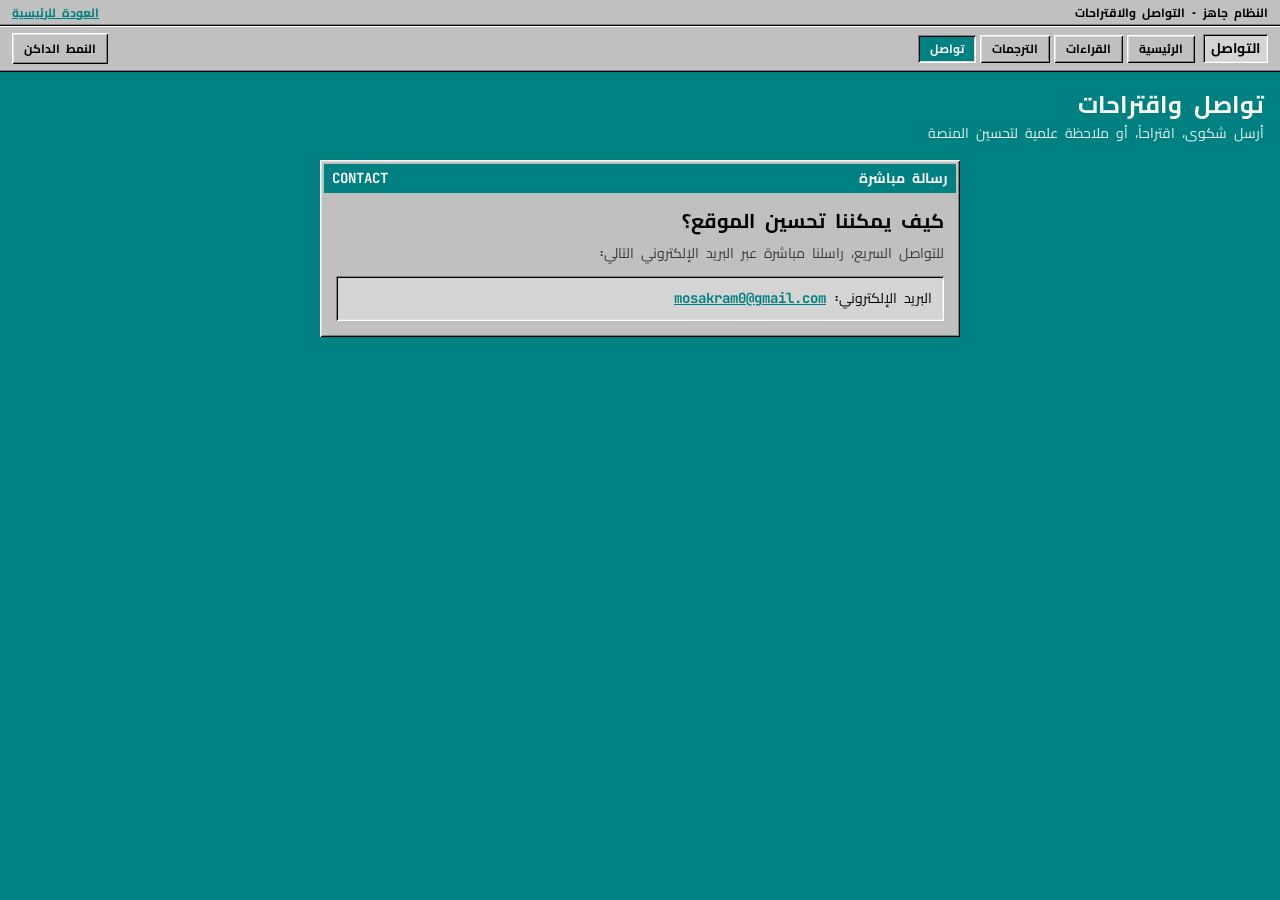
==== commit 8063236f: "new style! + a few fixes" ====
--- a/templates/feedback.html
+++ b/templates/feedback.html
@@ -1,38 +1,52 @@
 <!DOCTYPE html>
-<html lang="ar" dir="rtl">
+<html lang="ar" dir="rtl" data-theme="light">
 <head>
 <meta charset="UTF-8">
 <meta name="viewport" content="width=device-width, initial-scale=1.0">
 <title>تواصل واقتراحات</title>
 <link rel="preconnect" href="https://fonts.googleapis.com">
 <link rel="preconnect" href="https://fonts.gstatic.com" crossorigin>
-<link href="https://fonts.googleapis.com/css2?family=Amiri+Quran&family=Amiri:wght@400;700&family=Cairo:wght@400;600;700&display=swap" rel="stylesheet">
+<link href="https://fonts.googleapis.com/css2?family=Amiri+Quran&family=Amiri:wght@400;700&family=Cairo:wght@400;700&family=JetBrains+Mono:wght@400;700&family=Silkscreen:wght@400;700&display=swap" rel="stylesheet">
 <link rel="stylesheet" href="/static/style.css">
 </head>
 <body>
+<div class="sys-status-bar">
+  <span>النظام جاهز · التواصل والاقتراحات</span>
+  <a href="/" class="sys-status-link">العودة للرئيسية</a>
+</div>
+
 <div id="app">
   <div id="main" style="width:100%">
-    <div id="topbar">
-      <div class="tabs">
-        <a class="tab" href="/" style="text-decoration:none;display:inline-flex;align-items:center">🏠 الصفحة الرئيسية</a>
-        <a class="tab" href="/readings" style="text-decoration:none;display:inline-flex;align-items:center">↩ صفحة القراءات</a>
-        <a class="tab" href="/translations" style="text-decoration:none;display:inline-flex;align-items:center">↩ صفحة الترجمات</a>
+    <header id="topbar">
+      <div class="os-brand-mini">التواصل</div>
+      <nav class="tabs" aria-label="التنقل">
+        <a class="tab" href="/">الرئيسية</a>
+        <a class="tab" href="/readings">القراءات</a>
+        <a class="tab" href="/translations">الترجمات</a>
+        <a class="tab active" href="/feedback">تواصل</a>
+      </nav>
+      <button id="theme-toggle" class="v-btn" type="button" onclick="toggleTheme()">النمط الداكن</button>
+    </header>
+
+    <div id="content">
+      <div class="workspace-hdr">
+        <div class="tb-name">تواصل واقتراحات</div>
+        <div class="tb-meta">أرسل شكوى، اقتراحاً، أو ملاحظة علمية لتحسين المنصة</div>
       </div>
-      <button id="theme-toggle" onclick="toggleTheme()" aria-label="تبديل الوضع" title="تبديل الوضع">☀️</button>
-      <div class="tb-info">
-        <div class="tb-name">تواصل واقتراحات</div>
-        <div class="tb-meta">أرسل شكوى، اقتراح، أو أي رسالة مباشرة</div>
-      </div>
-    </div>
 
-    <div id="content" style="padding:18px 16px">
-      <section class="feedback-wrap">
-        <h1 class="feedback-title">كيف يمكننا تحسين الموقع؟</h1>
-        <p class="feedback-sub">للتواصل السريع، راسلني مباشرة على الإيميل التالي:</p>
+      <section class="feedback-wrap v-window">
+        <div class="v-titlebar">
+          <span>رسالة مباشرة</span>
+          <span class="mono">CONTACT</span>
+        </div>
+        <div class="v-window-body">
+          <h1 class="feedback-title">كيف يمكننا تحسين الموقع؟</h1>
+          <p class="feedback-sub">للتواصل السريع، راسلنا مباشرة عبر البريد الإلكتروني التالي:</p>
 
-        <div class="fb-direct-contact">
-          <span>للتواصل المباشر:</span>
-          <a href="mailto:mosakram0@gmail.com" class="fb-email-link">mosakram0@gmail.com</a>
+          <div class="fb-direct-contact">
+            <span>البريد الإلكتروني:</span>
+            <a href="mailto:mosakram0@gmail.com" class="fb-email-link mono">mosakram0@gmail.com</a>
+          </div>
         </div>
       </section>
     </div>
--- a/static/style.css
+++ b/static/style.css
@@ -1,118 +1,285 @@
-/* ═══════════════════════════════════════════════════════════════
-   مقارنة القراءات القرآنية — تصميم متجاوب كامل
-   ═══════════════════════════════════════════════════════════════ */
-
-*, *::before, *::after { box-sizing: border-box; margin: 0; padding: 0; }
-
-/* ── متغيرات اللون والثيم ────────────────────────────────────── */
-:root {
-  --gold:        #c9a84c;
-  --gold-lt:     #e8cc7a;
-  --gold-dk:     #8a6f2e;
-  --gold-glow:   rgba(201,168,76,.18);
-  --gem:         #1a6b4a;
-  --gem-lt:      #2d9b6f;
-  --bg:          #060b16;
-  --bg2:         #09111f;
-  --glass:       rgba(10,18,38,0.82);
-  --glass2:      rgba(12,22,48,0.65);
-  --border:      rgba(201,168,76,0.16);
-  --border-hi:   rgba(201,168,76,0.48);
-  --txt:         #f0e8d0;
-  --txt2:        #9a8f76;
-  --txt-q:       #faf3e0;
-  --shadow-lg:   0 20px 60px rgba(0,0,0,.7), 0 0 40px rgba(201,168,76,.06);
-  --shadow-card: 0 6px 20px rgba(0,0,0,.4);
-  --radius-lg:   18px;
-  --radius-md:   12px;
-  --radius-sm:   8px;
-  --sidebar-w:   300px;
-  --topbar-h:    58px;
-  --qbar-h:      auto;
-  --transition:  .22s cubic-bezier(.4,0,.2,1);
-}
-
+/* ═══════════════════════════════════════════════════════════════════════════
+   Thetenqiraaat — Vintage 90s Desktop OS Design System
+   Silver (#C0C0C0) + Classic Teal (#008080) · 4px Grid · Two-Weight (400/700)
+   ═══════════════════════════════════════════════════════════════════════════ */
+
+*, *::before, *::after {
+  box-sizing: border-box;
+  margin: 0;
+  padding: 0;
+  border-radius: 0;
+}
+
+:root,
 [data-theme='light'] {
-  --gold:        #a07a21;
-  --gold-lt:     #7d5f17;
-  --gold-dk:     #c19836;
-  --gold-glow:   rgba(160,122,33,.12);
-  --gem:         #17694f;
-  --gem-lt:      #22956f;
-  --bg:          #f5f0e4;
-  --bg2:         #ede8da;
-  --glass:       rgba(255,252,246,0.90);
-  --glass2:      rgba(255,250,240,0.88);
-  --border:      rgba(96,73,20,0.16);
-  --border-hi:   rgba(96,73,20,0.40);
-  --txt:         #2f2516;
-  --txt2:        #6d5836;
-  --txt-q:       #241c0f;
-  --shadow-lg:   0 20px 45px rgba(73,52,19,.18), 0 0 28px rgba(160,122,33,.1);
-  --shadow-card: 0 4px 14px rgba(73,52,19,.14);
-}
-
-/* ── القاعدة ─────────────────────────────────────────────────── */
-html { scroll-behavior: smooth; -webkit-text-size-adjust: 100%; }
+  --primary:         #008080;
+  --primary-dk:      #006060;
+  --desktop-bg:      #008080;
+  --surface:         #C0C0C0;
+  --surface-inset:   #D4D4D4;
+  --surface-raised:  #C0C0C0;
+  --text:            #000000;
+  --text-muted:      #3A3A3A;
+  --text-on-primary: #FFFFFF;
+  --success:         #16A34A;
+  --warning:         #D97706;
+  --danger:          #DC2626;
+
+  --bevel-hi:        #FFFFFF;
+  --bevel-lt:        #DFDFDF;
+  --bevel-mid:       #808080;
+  --bevel-dk:        #000000;
+
+  --border-raised:   inset 1px 1px 0 var(--bevel-hi), inset -1px -1px 0 var(--bevel-dk), inset 2px 2px 0 var(--bevel-lt), inset -2px -2px 0 var(--bevel-mid);
+  --border-sunken:   inset 1px 1px 0 var(--bevel-mid), inset -1px -1px 0 var(--bevel-hi), inset 2px 2px 0 var(--bevel-dk), inset -2px -2px 0 var(--bevel-lt);
+  --border-flat:     1px solid var(--bevel-mid);
+
+  --font-ui:         'Silkscreen', 'Cairo', sans-serif;
+  --font-mono:       'JetBrains Mono', 'Silkscreen', monospace;
+  --font-quran:      'Amiri Quran', 'Amiri', serif;
+
+  --sidebar-w:       272px;
+  --status-h:        26px;
+  --topbar-h:        46px;
+}
+
+[data-theme='dark'] {
+  --primary:         #008080;
+  --primary-dk:      #005A5A;
+  --desktop-bg:      #004D4D;
+  --surface:         #2B3030;
+  --surface-inset:   #1E2323;
+  --surface-raised:  #2B3030;
+  --text:            #F0F0F0;
+  --text-muted:      #B8C0C0;
+  --text-on-primary: #FFFFFF;
+
+  --bevel-hi:        #566060;
+  --bevel-lt:        #3C4444;
+  --bevel-mid:       #141818;
+  --bevel-dk:        #000000;
+}
+
+html {
+  font-size: 16px;
+  scroll-behavior: smooth;
+  -webkit-text-size-adjust: 100%;
+}
 
 body {
-  background: var(--bg);
-  color: var(--txt);
-  font-family: 'Cairo', sans-serif;
+  background: var(--desktop-bg);
+  color: var(--text);
+  font-family: var(--font-ui);
+  font-weight: 400;
+  line-height: 1.5;
   min-height: 100vh;
   min-height: 100dvh;
   overflow-x: hidden;
-  -webkit-font-smoothing: antialiased;
-}
-
-/* خلفية زخرفية */
-body::before {
-  content: ''; position: fixed; inset: 0; z-index: 0; pointer-events: none;
-  background:
-    radial-gradient(ellipse 80% 60% at 10% 5%,  rgba(26,107,74,.15) 0%, transparent 60%),
-    radial-gradient(ellipse 60% 50% at 90% 90%, rgba(201,168,76,.10) 0%, transparent 60%),
-    radial-gradient(ellipse 40% 40% at 50% 50%, rgba(201,168,76,.03) 0%, transparent 70%);
-}
-[data-theme='light'] body::before {
-  background:
-    radial-gradient(ellipse 80% 60% at 10% 5%,  rgba(26,107,74,.09) 0%, transparent 60%),
-    radial-gradient(ellipse 60% 50% at 90% 90%, rgba(160,122,33,.10) 0%, transparent 60%);
-}
-
-/* نقش هندسي */
-body::after {
-  content: ''; position: fixed; inset: 0; z-index: 0; pointer-events: none; opacity: .55;
-  background-image: url("data:image/svg+xml,%3Csvg xmlns='http://www.w3.org/2000/svg' width='80' height='80'%3E%3Cg fill='none' stroke='rgba(201,168,76,0.045)' stroke-width='.7'%3E%3Cpolygon points='40,4 63,17 63,47 40,60 17,47 17,17'/%3E%3Cpolygon points='40,16 52,23 52,37 40,44 28,37 28,23'/%3E%3Cline x1='40' y1='4' x2='40' y2='16'/%3E%3Cline x1='63' y1='17' x2='52' y2='23'/%3E%3Cline x1='63' y1='47' x2='52' y2='37'/%3E%3Cline x1='40' y1='60' x2='40' y2='44'/%3E%3Cline x1='17' y1='47' x2='28' y2='37'/%3E%3Cline x1='17' y1='17' x2='28' y2='23'/%3E%3C/g%3E%3C/svg%3E");
-}
-[data-theme='light'] body::after {
-  background-image: url("data:image/svg+xml,%3Csvg xmlns='http://www.w3.org/2000/svg' width='80' height='80'%3E%3Cg fill='none' stroke='rgba(125,95,23,0.07)' stroke-width='.7'%3E%3Cpolygon points='40,4 63,17 63,47 40,60 17,47 17,17'/%3E%3Cpolygon points='40,16 52,23 52,37 40,44 28,37 28,23'/%3E%3Cline x1='40' y1='4' x2='40' y2='16'/%3E%3Cline x1='63' y1='17' x2='52' y2='23'/%3E%3Cline x1='63' y1='47' x2='52' y2='37'/%3E%3Cline x1='40' y1='60' x2='40' y2='44'/%3E%3Cline x1='17' y1='47' x2='28' y2='37'/%3E%3Cline x1='17' y1='17' x2='28' y2='23'/%3E%3C/g%3E%3C/svg%3E");
-  opacity: .7;
-}
-
-/* ── الهيكل الرئيسي ──────────────────────────────────────────── */
+}
+
+.mono {
+  font-family: var(--font-mono);
+}
+
+/* ── WCAG 2.2 AA Focus Indicators ─────────────────────────────────────────── */
+:focus-visible {
+  outline: 2px solid var(--text);
+  outline-offset: 2px;
+  box-shadow: 0 0 0 4px var(--primary);
+}
+
+/* ── System Status Strip ──────────────────────────────────────────────────── */
+.sys-status-bar {
+  height: var(--status-h);
+  background: var(--surface);
+  border-bottom: 1px solid var(--bevel-dk);
+  box-shadow: inset 0 -1px 0 var(--bevel-mid);
+  padding: 0 12px;
+  display: flex;
+  align-items: center;
+  justify-content: space-between;
+  gap: 8px;
+  font-size: 12px;
+  font-weight: 700;
+  color: var(--text);
+  position: relative;
+  z-index: 20;
+}
+
+.sys-status-link {
+  color: var(--primary);
+  text-decoration: underline;
+  font-weight: 700;
+  white-space: nowrap;
+}
+
+[data-theme='dark'] .sys-status-link {
+  color: #6EE7E7;
+}
+
+/* ── Reusable Vintage Buttons & Windows ───────────────────────────────────── */
+.v-btn {
+  display: inline-flex;
+  align-items: center;
+  justify-content: center;
+  gap: 4px;
+  background: var(--surface);
+  color: var(--text);
+  border: none;
+  box-shadow: var(--border-raised);
+  padding: 4px 12px;
+  min-height: 28px;
+  font-family: var(--font-ui);
+  font-size: 12px;
+  font-weight: 700;
+  cursor: pointer;
+  text-decoration: none;
+  white-space: nowrap;
+  user-select: none;
+}
+
+.v-btn:hover {
+  background: var(--bevel-lt);
+}
+
+.v-btn:active {
+  box-shadow: var(--border-sunken);
+  padding: 5px 11px 3px 13px;
+}
+
+.v-btn-primary {
+  background: var(--primary);
+  color: var(--text-on-primary);
+}
+
+.v-btn-primary:hover {
+  background: var(--primary-dk);
+  color: var(--text-on-primary);
+}
+
+.v-window {
+  background: var(--surface);
+  box-shadow: var(--border-raised);
+  padding: 4px;
+}
+
+.v-titlebar {
+  background: var(--primary);
+  color: var(--text-on-primary);
+  padding: 4px 8px;
+  font-size: 14px;
+  font-weight: 700;
+  display: flex;
+  align-items: center;
+  justify-content: space-between;
+  gap: 8px;
+}
+
+.v-window-body {
+  padding: 12px;
+}
+
+/* ── Main App Shell ───────────────────────────────────────────────────────── */
 #app {
-  position: relative; z-index: 1;
-  display: flex;
-  height: 100vh;
-  height: 100dvh;
+  display: flex;
+  height: calc(100vh - var(--status-h));
+  height: calc(100dvh - var(--status-h));
   overflow: hidden;
 }
 
-/* ═══════════════════════════════════════════════════════════════
-   الشريط الجانبي
-   ═══════════════════════════════════════════════════════════════ */
+.vintage-landing-body {
+  display: flex;
+  flex-direction: column;
+  min-height: 100vh;
+}
+
+/* ── Topbar (Desktop Chrome) ──────────────────────────────────────────────── */
+.os-topbar,
+#topbar {
+  background: var(--surface);
+  border-bottom: 1px solid var(--bevel-dk);
+  box-shadow: inset 0 1px 0 var(--bevel-hi), inset 0 -1px 0 var(--bevel-mid);
+  min-height: var(--topbar-h);
+  padding: 6px 12px;
+  display: flex;
+  align-items: center;
+  gap: 8px;
+  flex-shrink: 0;
+  flex-wrap: wrap;
+  z-index: 15;
+}
+
+.os-brand {
+  display: flex;
+  align-items: center;
+  gap: 8px;
+}
+
+.os-brand-badge {
+  background: var(--primary);
+  color: var(--text-on-primary);
+  padding: 4px 8px;
+  font-family: var(--font-mono);
+  font-size: 12px;
+  font-weight: 700;
+  box-shadow: var(--border-sunken);
+}
+
+.os-brand-title,
+.os-brand-mini {
+  font-size: 14px;
+  font-weight: 700;
+  color: var(--text);
+  padding: 4px 8px;
+  box-shadow: var(--border-sunken);
+  background: var(--surface-inset);
+  white-space: nowrap;
+}
+
+.tabs {
+  display: flex;
+  align-items: center;
+  gap: 4px;
+  flex-wrap: wrap;
+  margin-left: auto;
+}
+
+.tab {
+  background: var(--surface);
+  color: var(--text);
+  border: none;
+  box-shadow: var(--border-raised);
+  padding: 5px 12px;
+  font-family: var(--font-ui);
+  font-size: 12px;
+  font-weight: 700;
+  cursor: pointer;
+  text-decoration: none;
+  display: inline-flex;
+  align-items: center;
+  white-space: nowrap;
+}
+
+.tab:hover {
+  background: var(--bevel-lt);
+}
+
+.tab.active {
+  background: var(--primary);
+  color: var(--text-on-primary);
+  box-shadow: var(--border-sunken);
+}
+
+/* ── Sidebar (Surah Index) ────────────────────────────────────────────────── */
 #sidebar {
   width: var(--sidebar-w);
   min-width: var(--sidebar-w);
-  background: var(--glass);
-  backdrop-filter: blur(28px) saturate(1.4);
-  -webkit-backdrop-filter: blur(28px) saturate(1.4);
-  border-left: 1px solid var(--border);
+  background: var(--surface);
+  border-left: 2px solid var(--bevel-dk);
+  box-shadow: inset 1px 0 0 var(--bevel-hi), inset -1px 0 0 var(--bevel-mid);
   display: flex;
   flex-direction: column;
   overflow: hidden;
-  transition: width var(--transition), min-width var(--transition),
-              transform var(--transition), box-shadow var(--transition);
   flex-shrink: 0;
   z-index: 10;
 }
@@ -120,179 +287,143 @@
 #sidebar.collapsed {
   width: 0;
   min-width: 0;
-  border: none;
-}
-
-/* رأس الشريط الجانبي */
+  border-left: none;
+}
+
 .sb-head {
-  padding: 18px 16px 14px;
-  border-bottom: 1px solid var(--border);
+  padding: 12px;
+  border-bottom: 1px solid var(--bevel-mid);
+  box-shadow: inset 0 -1px 0 var(--bevel-hi);
   flex-shrink: 0;
-  background: linear-gradient(180deg, rgba(201,168,76,.05), transparent);
-  position: relative;
+}
+
+.sb-head-top {
+  display: flex;
+  align-items: center;
+  justify-content: space-between;
+  gap: 8px;
+  margin-bottom: 4px;
+}
+
+.logo-title {
+  font-size: 16px;
+  font-weight: 700;
+  color: var(--text);
+}
+
+.logo-sub {
+  font-size: 12px;
+  color: var(--text-muted);
+  margin-bottom: 8px;
 }
 
 .sb-close-btn {
   display: none;
-  position: absolute;
-  top: 10px;
-  left: 10px;
-  width: 34px;
-  height: 34px;
-  border-radius: 50%;
-  border: 1px solid var(--border);
-  background: rgba(255,255,255,.05);
-  color: var(--gold-lt);
-  cursor: pointer;
-  font-size: .95rem;
-  line-height: 1;
-  align-items: center;
-  justify-content: center;
-  -webkit-tap-highlight-color: transparent;
-  touch-action: manipulation;
-}
-
-[data-theme='light'] .sb-close-btn { background: rgba(0,0,0,.04); }
-
-.sb-close-btn:active { transform: scale(.94); }
-
-.logo {
-  display: flex;
-  align-items: center;
-  gap: 11px;
-  margin-bottom: 14px;
-}
-
-.logo-icon {
-  font-size: 1.6rem;
-  color: var(--gold);
-  animation: glow-pulse 3.5s ease-in-out infinite;
-  flex-shrink: 0;
-}
-
-@keyframes glow-pulse {
-  0%, 100% { filter: drop-shadow(0 0 5px rgba(201,168,76,.35)); }
-  50%       { filter: drop-shadow(0 0 16px rgba(201,168,76,.85)); }
-}
-
-.logo-title {
-  font-family: 'Amiri', serif;
-  font-size: 1.05rem;
-  color: var(--gold-lt);
-  line-height: 1.4;
-  letter-spacing: .01em;
-}
-
-.logo-sub {
-  font-size: .68rem;
-  color: var(--txt2);
-  margin-top: 2px;
-  letter-spacing: .02em;
-}
-
-/* حقل البحث */
-.sb-search { position: relative; }
+}
+
+.sb-search input,
+.tr-search-input,
+.r-input,
+.speed-select,
+.reciter-select {
+  background: var(--surface-inset);
+  color: var(--text);
+  border: none;
+  box-shadow: var(--border-sunken);
+  padding: 6px 8px;
+  font-family: var(--font-ui);
+  font-size: 12px;
+  font-weight: 400;
+  outline: none;
+}
 
 .sb-search input {
   width: 100%;
-  background: rgba(255,255,255,.05);
-  border: 1px solid var(--border);
-  border-radius: var(--radius-md);
-  color: var(--txt);
-  padding: 9px 12px 9px 36px;
-  font-family: 'Cairo', sans-serif;
-  font-size: .85rem;
-  outline: none;
   direction: rtl;
-  transition: border-color var(--transition), box-shadow var(--transition);
-  -webkit-appearance: none;
-}
-
-[data-theme='light'] .sb-search input {
-  background: rgba(0,0,0,.04);
-}
-
-.sb-search input:focus {
-  border-color: var(--gold);
-  box-shadow: 0 0 0 3px rgba(201,168,76,.12);
-}
-
-.sb-search input::placeholder { color: var(--txt2); }
-
-.sb-search-ic {
-  position: absolute;
-  left: 11px;
-  top: 50%;
-  transform: translateY(-50%);
-  color: var(--txt2);
-  font-size: .82rem;
-  pointer-events: none;
-}
-
-/* قائمة السور */
+}
+
+.sb-search input::placeholder,
+.tr-search-input::placeholder {
+  color: var(--text-muted);
+}
+
 #surah-list {
   flex: 1;
   overflow-y: auto;
   padding: 8px;
-  overscroll-behavior: contain;
-}
-
-#surah-list::-webkit-scrollbar       { width: 3px; }
-#surah-list::-webkit-scrollbar-track { background: transparent; }
-#surah-list::-webkit-scrollbar-thumb { background: var(--gold-dk); border-radius: 2px; }
+  background: var(--surface);
+  display: flex;
+  flex-direction: column;
+  gap: 4px;
+}
 
 .s-item {
-  display: flex;
-  align-items: center;
-  gap: 10px;
-  padding: 8px 10px;
-  border-radius: var(--radius-md);
+  width: 100%;
+  display: flex;
+  align-items: center;
+  gap: 8px;
+  padding: 6px 8px;
+  background: var(--surface);
+  color: var(--text);
+  border: 1px solid transparent;
+  box-shadow: var(--border-raised);
   cursor: pointer;
-  transition: background var(--transition), transform var(--transition);
-  margin-bottom: 2px;
-  overflow: hidden;
-  -webkit-tap-highlight-color: transparent;
-  touch-action: manipulation;
-}
-
-.s-item:hover  { background: rgba(201,168,76,.07); transform: translateX(-2px); }
-.s-item:active { background: rgba(201,168,76,.12); transform: translateX(-1px); }
+  text-align: right;
+  font-family: var(--font-ui);
+}
+
+.s-item:hover {
+  background: var(--bevel-lt);
+}
 
 .s-item.active {
-  background: linear-gradient(135deg, rgba(201,168,76,.18), rgba(26,107,74,.10));
-  border: 1px solid var(--border-hi);
+  background: var(--primary);
+  color: var(--text-on-primary);
+  box-shadow: var(--border-sunken);
 }
 
 .s-num {
   min-width: 28px;
-  height: 28px;
-  border-radius: 50%;
-  background: rgba(201,168,76,.1);
-  border: 1px solid var(--border);
+  height: 24px;
+  background: var(--surface-inset);
+  color: var(--text);
+  box-shadow: var(--border-sunken);
   display: flex;
   align-items: center;
   justify-content: center;
-  font-size: .68rem;
-  color: var(--gold-lt);
+  font-family: var(--font-mono);
+  font-size: 12px;
   font-weight: 700;
   flex-shrink: 0;
 }
 
-.s-name  {
-  font-family: 'Amiri', serif;
-  font-size: 1rem;
-  color: var(--txt);
+.s-item.active .s-num {
+  background: var(--text-on-primary);
+  color: var(--primary);
+}
+
+.s-name {
   flex: 1;
+  font-family: 'Amiri', 'Cairo', serif;
+  font-size: 16px;
+  font-weight: 700;
   overflow: hidden;
   text-overflow: ellipsis;
   white-space: nowrap;
 }
 
-.s-count { font-size: .68rem; color: var(--txt2); flex-shrink: 0; }
-
-/* ═══════════════════════════════════════════════════════════════
-   المنطقة الرئيسية
-   ═══════════════════════════════════════════════════════════════ */
+.s-count {
+  font-family: var(--font-mono);
+  font-size: 12px;
+  color: var(--text-muted);
+  flex-shrink: 0;
+}
+
+.s-item.active .s-count {
+  color: var(--text-on-primary);
+}
+
+/* ── Main Area & Secondary Controls Bar ───────────────────────────────────── */
 #main {
   flex: 1;
   display: flex;
@@ -301,1334 +432,817 @@
   min-width: 0;
 }
 
-/* ── الشريط العلوي ───────────────────────────────────────────── */
-#topbar {
-  background: var(--glass);
-  backdrop-filter: blur(24px) saturate(1.3);
-  -webkit-backdrop-filter: blur(24px) saturate(1.3);
-  border-bottom: 1px solid var(--border);
-  padding: 0 14px;
-  height: var(--topbar-h);
-  display: flex;
-  align-items: center;
-  gap: 10px;
+#qiraat-bar {
+  background: var(--surface);
+  border-bottom: 2px solid var(--bevel-dk);
+  box-shadow: inset 0 1px 0 var(--bevel-hi), inset 0 -1px 0 var(--bevel-mid);
+  padding: 8px 12px;
+  display: flex;
+  flex-direction: column;
+  gap: 8px;
   flex-shrink: 0;
-  position: relative;
-  z-index: 5;
-}
-
-/* أزرار الشريط */
-#toggle-sb,
-#theme-toggle {
-  background: rgba(255,255,255,.05);
-  border: 1px solid var(--border);
-  border-radius: var(--radius-sm);
-  color: var(--gold);
-  width: 36px;
-  height: 36px;
-  cursor: pointer;
-  display: flex;
-  align-items: center;
-  justify-content: center;
-  font-size: .95rem;
-  transition: background var(--transition), transform var(--transition), box-shadow var(--transition);
-  flex-shrink: 0;
-  -webkit-tap-highlight-color: transparent;
-  touch-action: manipulation;
-}
-
-[data-theme='light'] #toggle-sb,
-[data-theme='light'] #theme-toggle {
-  background: rgba(0,0,0,.04);
-}
-
-#toggle-sb:hover,
-#theme-toggle:hover {
-  background: rgba(201,168,76,.1);
-  box-shadow: 0 0 12px rgba(201,168,76,.15);
-}
-
-#theme-toggle:hover { transform: translateY(-1px) rotate(15deg); }
-#toggle-sb:active,
-#theme-toggle:active { transform: scale(.93); }
-
-/* تبويبات */
-.tabs {
-  display: flex;
-  gap: 5px;
-  flex-shrink: 0;
-}
-
-.tab {
-  background: rgba(255,255,255,.04);
-  border: 1px solid var(--border);
-  border-radius: var(--radius-sm);
-  color: var(--txt2);
-  padding: 6px 12px;
-  cursor: pointer;
-  font-family: 'Cairo', sans-serif;
-  font-size: .78rem;
-  transition: all var(--transition);
-  white-space: nowrap;
-  -webkit-tap-highlight-color: transparent;
-  touch-action: manipulation;
-}
-
-[data-theme='light'] .tab { background: rgba(0,0,0,.04); }
-
-.tab:hover  { color: var(--txt); border-color: var(--gold-dk); }
-.tab:active { transform: scale(.96); }
-
-.tab.active {
-  background: linear-gradient(135deg, rgba(201,168,76,.22), rgba(26,107,74,.12));
-  border-color: var(--gold);
-  color: var(--gold-lt);
-  box-shadow: 0 2px 8px rgba(201,168,76,.12);
-}
-
-/* معلومات السورة المحددة */
-.tb-info {
-  margin-right: auto;
-  min-width: 0;
-  overflow: hidden;
-}
-
-.tb-name {
-  font-family: 'Amiri', serif;
-  font-size: 1.15rem;
-  color: var(--gold);
-  overflow: hidden;
-  text-overflow: ellipsis;
-  white-space: nowrap;
-  line-height: 1.3;
-}
-
-.tb-meta {
-  font-size: .68rem;
-  color: var(--txt2);
-  white-space: nowrap;
-  overflow: hidden;
-  text-overflow: ellipsis;
-}
-
-/* ── شريط القراءات ───────────────────────────────────────────── */
-#qiraat-bar {
-  background: var(--glass2);
-  backdrop-filter: blur(20px);
-  -webkit-backdrop-filter: blur(20px);
-  border-bottom: 1px solid var(--border);
-  padding: 10px 14px;
-  display: flex;
-  align-items: center;
-  gap: 7px;
-  flex-wrap: wrap;
-  flex-shrink: 0;
-  row-gap: 7px;
 }
 
 .qbar-toggle {
   display: none;
   width: 100%;
-  border: 1px solid var(--border);
-  border-radius: var(--radius-sm);
-  background: rgba(255,255,255,.05);
-  color: var(--gold-lt);
-  font-family: 'Cairo', sans-serif;
-  font-size: .78rem;
-  font-weight: 700;
-  padding: 7px 10px;
+}
+
+.q-controls-row {
+  display: flex;
+  align-items: center;
+  gap: 12px;
+  flex-wrap: wrap;
+}
+
+.q-presets {
+  display: flex;
+  align-items: center;
+  gap: 4px;
+  flex-wrap: wrap;
+}
+
+.range-wrap {
+  display: flex;
+  align-items: center;
+  gap: 6px;
+  font-size: 12px;
+  font-weight: 700;
+}
+
+.r-input {
+  width: 56px;
+  text-align: center;
+  font-family: var(--font-mono);
+  font-weight: 700;
+}
+
+.audio-opts-wrap {
+  display: flex;
+  align-items: center;
+  gap: 12px;
+  flex-wrap: wrap;
+  margin-right: auto;
+}
+
+.opt-toggle {
+  display: inline-flex;
+  align-items: center;
+  gap: 4px;
+  font-size: 12px;
+  font-weight: 700;
   cursor: pointer;
-  -webkit-tap-highlight-color: transparent;
-  touch-action: manipulation;
-}
-
-[data-theme='light'] .qbar-toggle { background: rgba(0,0,0,.04); }
-
-.qbar-toggle:active { transform: scale(.98); }
-
-/* رقائق القراءات */
+  user-select: none;
+}
+
+.opt-toggle input[type="checkbox"] {
+  accent-color: var(--primary);
+  width: 14px;
+  height: 14px;
+}
+
+.q-groups {
+  display: flex;
+  flex-wrap: wrap;
+  gap: 6px;
+}
+
+.q-group {
+  display: flex;
+  align-items: center;
+  gap: 4px;
+  background: var(--surface-inset);
+  box-shadow: var(--border-sunken);
+  padding: 4px 6px;
+}
+
+.q-group-title {
+  font-size: 12px;
+  font-weight: 700;
+  color: var(--text);
+  padding-left: 6px;
+  border-left: 1px solid var(--bevel-mid);
+  white-space: nowrap;
+}
+
+.q-group-chips {
+  display: flex;
+  align-items: center;
+  gap: 4px;
+}
+
 .q-chip {
-  display: flex;
-  align-items: center;
-  gap: 6px;
-  background: rgba(255,255,255,.04);
-  border: 1px solid var(--border);
-  border-radius: 50px;
-  padding: 5px 12px 5px 8px;
+  display: inline-flex;
+  align-items: center;
+  gap: 4px;
+  background: var(--surface);
+  color: var(--text);
+  border: none;
+  box-shadow: var(--border-raised);
+  padding: 3px 8px;
+  font-family: var(--font-ui);
+  font-size: 12px;
+  font-weight: 700;
   cursor: pointer;
-  transition: all var(--transition);
-  font-family: 'Cairo', sans-serif;
-  font-size: .76rem;
-  color: var(--txt2);
-  user-select: none;
-  -webkit-tap-highlight-color: transparent;
-  touch-action: manipulation;
   white-space: nowrap;
 }
 
-[data-theme='light'] .q-chip { background: rgba(0,0,0,.03); }
+.q-chip:hover {
+  background: var(--bevel-lt);
+}
+
+.q-chip.on {
+  background: var(--primary);
+  color: var(--text-on-primary);
+  box-shadow: var(--border-sunken);
+}
 
 .q-chip .dot {
-  width: 9px;
-  height: 9px;
-  border-radius: 50%;
+  width: 8px;
+  height: 8px;
+  display: inline-block;
+  border: 1px solid var(--bevel-dk);
   flex-shrink: 0;
-  transition: transform var(--transition);
-}
-
-.q-chip:hover     { border-color: var(--gold-dk); color: var(--txt); }
-.q-chip:active    { transform: scale(.95); }
-.q-chip.on        { border-color: var(--gold); color: var(--gold-lt); background: rgba(201,168,76,.08); }
-.q-chip.on .dot   { transform: scale(1.3); }
-
-/* إدخالات النطاق */
-.range-wrap {
-  display: flex;
-  align-items: center;
-  gap: 7px;
-  margin-right: auto;
-  font-size: .8rem;
-  color: var(--txt2);
-  flex-shrink: 0;
-}
-
-.r-input {
-  width: 52px;
-  background: rgba(255,255,255,.06);
-  border: 1px solid var(--border);
-  border-radius: var(--radius-sm);
-  color: var(--txt);
-  padding: 5px 6px;
-  text-align: center;
-  font-family: 'Cairo', sans-serif;
-  font-size: .82rem;
-  outline: none;
-  transition: border-color var(--transition), box-shadow var(--transition);
-  -webkit-appearance: none;
-  appearance: none;
-}
-
-[data-theme='light'] .r-input { background: rgba(0,0,0,.04); }
-
-.r-input:focus {
-  border-color: var(--gold);
-  box-shadow: 0 0 0 3px rgba(201,168,76,.1);
-}
-
-.btn-go {
-  background: linear-gradient(135deg, var(--gold-dk), var(--gold));
-  border: none;
-  border-radius: var(--radius-sm);
-  color: #060400;
-  font-family: 'Cairo', sans-serif;
-  font-size: .8rem;
-  font-weight: 700;
-  padding: 6px 16px;
-  cursor: pointer;
-  transition: all var(--transition);
-  box-shadow: 0 2px 10px rgba(201,168,76,.25);
-  -webkit-tap-highlight-color: transparent;
-  touch-action: manipulation;
-  white-space: nowrap;
-}
-
-.btn-go:hover  { transform: translateY(-1px); box-shadow: 0 4px 18px rgba(201,168,76,.4); }
-.btn-go:active { transform: scale(.97); }
+}
+
+.chip-mini-tag {
+  font-size: 10px;
+  padding: 0 4px;
+  background: var(--warning);
+  color: #000000;
+  font-weight: 700;
+}
 
 .q-note {
-  width: 100%;
-  font-size: .7rem;
-  color: var(--txt2);
-  margin-top: 2px;
-  line-height: 1.5;
-}
-
-/* ── منطقة المحتوى ───────────────────────────────────────────── */
+  font-size: 12px;
+  color: var(--text-muted);
+}
+
+/* ── Desktop Workspace Content Area (#008080 Teal Canvas) ─────────────────── */
 #content {
   flex: 1;
   overflow-y: auto;
-  padding: 20px;
-  overscroll-behavior: contain;
-  -webkit-overflow-scrolling: touch;
-}
-
-#content::-webkit-scrollbar       { width: 4px; }
-#content::-webkit-scrollbar-track { background: transparent; }
-#content::-webkit-scrollbar-thumb { background: var(--gold-dk); border-radius: 2px; }
-
-/* ═══════════════════════════════════════════════════════════════
-   صفحة المصحف
-   ═══════════════════════════════════════════════════════════════ */
-.mushaf-page {
-  max-width: 860px;
+  padding: 16px;
+  background: var(--desktop-bg);
+}
+
+.workspace-hdr {
+  margin-bottom: 16px;
+  color: var(--text-on-primary);
+}
+
+.workspace-hdr h1,
+.workspace-hdr .tb-name {
+  font-size: 24px;
+  font-weight: 700;
+  color: var(--text-on-primary);
+  line-height: 1.3;
+}
+
+.workspace-hdr .hero-sub,
+.workspace-hdr .tb-meta {
+  font-size: 14px;
+  font-weight: 400;
+  color: #E6F4F4;
+  margin-top: 4px;
+}
+
+/* ── Landing Page ─────────────────────────────────────────────────────────── */
+.landing-wrap {
+  max-width: 1120px;
+  width: 100%;
   margin: 0 auto;
-  background: linear-gradient(160deg, rgba(10,18,44,.95), rgba(6,11,26,.97));
-  border: 1px solid var(--border);
-  border-radius: var(--radius-lg);
-  box-shadow: var(--shadow-lg);
-  overflow: hidden;
-}
-
-[data-theme='light'] .mushaf-page {
-  background: linear-gradient(160deg, rgba(255,253,248,.96), rgba(248,241,222,.96));
-  box-shadow: var(--shadow-lg);
-}
-
-/* رأس صفحة المصحف */
-.mushaf-hdr {
-  text-align: center;
-  padding: 28px 20px 20px;
-  background: linear-gradient(180deg, rgba(201,168,76,.08), transparent);
-  border-bottom: 1px solid var(--border);
-  position: relative;
-}
-
-.mushaf-hdr::after {
-  content: '';
-  position: absolute;
-  bottom: 0; left: 0; right: 0;
-  height: 1px;
-  background: linear-gradient(90deg, transparent, var(--gold-dk), transparent);
-}
-
-.orn           { position: absolute; top: 16px; font-size: 1.1rem; color: var(--gold-dk); opacity: .5; }
-.orn.r         { right: 18px; }
-.orn.l         { left: 18px; }
-
-.basmala {
-  font-family: 'Amiri Quran', 'Amiri', serif;
-  font-size: clamp(1.4rem, 4vw, 2.1rem);
-  color: var(--gold-lt);
-  display: block;
-  text-shadow: 0 0 30px rgba(201,168,76,.35);
-  margin-bottom: 8px;
-  line-height: 1.8;
-}
-
-.mushaf-sname  { font-family: 'Amiri', serif; font-size: clamp(1.2rem, 3vw, 1.5rem); color: var(--txt); }
-.mushaf-smeta  { font-size: .76rem; color: var(--txt2); margin-top: 5px; }
-
-/* قائمة صوت السورة */
-.sura-audio-list {
-  padding: 12px 20px;
-  background: rgba(0,0,0,.18);
-  border-bottom: 1px solid var(--border);
-  display: flex;
-  flex-direction: column;
-  gap: 8px;
-}
-
-[data-theme='light'] .sura-audio-list { background: rgba(160,122,33,.05); }
-
-.sura-audio-item {
-  display: flex;
-  align-items: center;
+  padding: 20px 16px 32px;
+}
+
+.metrics-row {
+  display: grid;
+  grid-template-columns: repeat(4, minmax(0, 1fr));
   gap: 12px;
-  flex-wrap: wrap;
-}
-
-.sa-label {
-  font-family: 'Amiri', serif;
-  font-size: .92rem;
-  min-width: 130px;
-}
-
-.sura-audio-item .audio-player { flex: 1; margin-top: 0; min-width: 180px; }
-
-/* جسم المصحف */
-.mushaf-body { padding: 24px 24px; }
-
-.ayah-block {
-  margin-bottom: 28px;
-  animation: fadeUp .35s ease both;
-}
-
-@keyframes fadeUp {
-  from { opacity: 0; transform: translateY(12px); }
-  to   { opacity: 1; transform: translateY(0); }
-}
-
-.ayah-master {
-  font-family: 'Amiri Quran', 'Amiri', serif;
-  font-size: clamp(1.2rem, 2.8vw, 1.7rem);
-  line-height: 2.5;
-  color: var(--txt-q);
-  text-align: justify;
-  direction: rtl;
-  padding: 12px 0;
-  border-bottom: 1px solid rgba(201,168,76,.07);
-  text-shadow: 0 1px 2px rgba(0,0,0,.35);
-}
-
-.ayah-badge {
-  display: inline-flex;
-  align-items: center;
-  justify-content: center;
-  width: 30px;
-  height: 30px;
-  border-radius: 50%;
-  background: linear-gradient(135deg, rgba(201,168,76,.2), rgba(26,107,74,.15));
-  border: 1px solid var(--border-hi);
-  color: var(--gold-lt);
-  font-family: 'Cairo', sans-serif;
-  font-size: .68rem;
-  font-weight: 700;
-  vertical-align: middle;
-  margin-right: 6px;
-}
-
-/* شبكة البطاقات */
-.cards-row {
-  display: grid;
-  gap: 10px;
-  margin-top: 10px;
-  grid-template-columns: repeat(auto-fill, minmax(240px, 1fr));
-}
-
-/* بطاقة القراءة */
-.q-card {
-  background: rgba(201,168,76,.03);
-  border: 1px solid var(--border);
-  border-radius: var(--radius-md);
-  padding: 12px 14px;
-  transition: border-color var(--transition), transform var(--transition), box-shadow var(--transition);
-  position: relative;
-  overflow: hidden;
-}
-
-[data-theme='light'] .q-card { background: rgba(201,168,76,.04); }
-
-.q-card::before {
-  content: '';
-  position: absolute;
-  top: 0; right: 0;
-  width: 60px; height: 60px;
-  background: radial-gradient(circle, rgba(201,168,76,.07) 0%, transparent 70%);
-  pointer-events: none;
-}
-
-.q-card:hover {
-  border-color: var(--border-hi);
-  transform: translateY(-2px);
-  box-shadow: var(--shadow-card);
-}
-
-.qc-label   { display: flex; align-items: center; gap: 6px; margin-bottom: 6px; flex-wrap: wrap; }
-.qc-dot     { width: 8px; height: 8px; border-radius: 50%; flex-shrink: 0; }
-.qc-name    { font-family: 'Amiri', serif; font-size: .95rem; color: var(--gold-lt); }
-.qc-reciter { font-size: .67rem; color: var(--txt2); font-family: 'Cairo', sans-serif; margin-right: 2px; }
-
-.qc-text {
-  font-family: 'Amiri Quran', 'Amiri', serif;
-  font-size: 1.1rem;
-  line-height: 2.1;
-  color: var(--txt-q);
-  direction: rtl;
-  text-align: right;
-  padding: 7px 0;
-  border-top: 1px solid rgba(201,168,76,.08);
-  margin-top: 6px;
-}
-
-/* شارة الاحتياطي */
-.fallback-badge {
-  display: inline-block;
-  background: rgba(255,160,0,.14);
-  border: 1px solid rgba(255,160,0,.28);
-  border-radius: 6px;
-  padding: 1px 7px;
-  font-family: 'Cairo', sans-serif;
-  font-size: .6rem;
-  color: #ffa000;
-  margin-right: 4px;
-  vertical-align: middle;
-}
-
-[data-theme='light'] .fallback-badge {
-  background: rgba(200,120,0,.09);
-  border-color: rgba(200,120,0,.24);
-  color: #c87800;
-}
-
-.q-card.is-fallback { border-style: dashed; }
-.cmp-col.is-fallback .cmp-head { border-bottom-style: dashed; }
-
-/* ═══════════════════════════════════════════════════════════════
-   مقارنة جانبية
-   ═══════════════════════════════════════════════════════════════ */
-.compare-grid { display: grid; gap: 14px; }
-
-.cmp-col {
-  background: var(--glass);
-  backdrop-filter: blur(18px);
-  -webkit-backdrop-filter: blur(18px);
-  border: 1px solid var(--border);
-  border-radius: var(--radius-lg);
-  overflow: hidden;
-}
-
-.cmp-head {
-  padding: 14px 16px;
-  border-bottom: 1px solid var(--border);
-  background: linear-gradient(135deg, rgba(201,168,76,.09), rgba(26,107,74,.05));
-}
-
-.cmp-head-name {
-  font-family: 'Amiri', serif;
-  font-size: 1rem;
-  color: var(--gold-lt);
-  display: flex;
-  align-items: center;
-  gap: 7px;
-  flex-wrap: wrap;
-}
-
-.cmp-head-sub { font-size: .7rem; color: var(--txt2); margin-top: 3px; }
-
-.cmp-body { padding: 14px; }
-
-.cmp-ayah {
-  display: flex;
-  gap: 9px;
-  align-items: flex-start;
-  padding: 10px 0;
-  border-bottom: 1px solid rgba(201,168,76,.06);
-}
-
-.cmp-ayah:last-child { border: none; }
-
-.cmp-num {
-  min-width: 26px;
-  height: 26px;
-  border-radius: 50%;
-  background: rgba(201,168,76,.1);
-  border: 1px solid var(--border);
-  display: flex;
-  align-items: center;
-  justify-content: center;
-  font-size: .66rem;
-  color: var(--gold-lt);
-  flex-shrink: 0;
-  margin-top: 4px;
-}
-
-.cmp-text {
-  font-family: 'Amiri Quran', 'Amiri', serif;
-  font-size: 1.05rem;
-  line-height: 2.2;
-  color: var(--txt-q);
-  direction: rtl;
-  flex: 1;
-}
-
-/* ═══════════════════════════════════════════════════════════════
-   مشغّل الصوت
-   ═══════════════════════════════════════════════════════════════ */
-.audio-player {
-  display: flex;
-  align-items: center;
-  gap: 8px;
-  margin-top: 8px;
-  background: rgba(0,0,0,.22);
-  border: 1px solid var(--border);
-  border-radius: var(--radius-sm);
-  padding: 7px 10px;
-  direction: ltr;
-  transition: border-color var(--transition);
-}
-
-[data-theme='light'] .audio-player { background: rgba(160,122,33,.07); }
-
-.audio-player:has(.play-btn.is-playing) {
-  border-color: var(--gem-lt);
-  box-shadow: 0 0 10px rgba(45,155,111,.12);
-}
-
-.audio-player.disabled {
-  opacity: .65;
-  justify-content: center;
-  font-size: .72rem;
-  color: var(--txt2);
-  direction: rtl;
-  padding: 9px 10px;
-}
-
-.play-btn {
-  width: 32px;
-  height: 32px;
-  border-radius: 50%;
-  border: none;
-  cursor: pointer;
-  display: flex;
-  align-items: center;
-  justify-content: center;
-  font-size: .8rem;
-  flex-shrink: 0;
-  transition: all var(--transition);
-  background: linear-gradient(135deg, var(--gold-dk), var(--gold));
-  color: #000;
-  box-shadow: 0 2px 8px rgba(201,168,76,.3);
-  -webkit-tap-highlight-color: transparent;
-  touch-action: manipulation;
-}
-
-.play-btn:hover    { transform: scale(1.12); box-shadow: 0 4px 14px rgba(201,168,76,.5); }
-.play-btn:active   { transform: scale(.96); }
-
-.play-btn.is-playing {
-  background: linear-gradient(135deg, var(--gem), var(--gem-lt));
-  box-shadow: 0 2px 8px rgba(45,155,111,.4);
-}
-
-.play-btn.is-loading { opacity: .55; pointer-events: none; }
-
-.prog-track { flex: 1; cursor: pointer; padding: 8px 0; min-width: 0; }
-.prog-rail  { height: 3px; background: rgba(255,255,255,.08); border-radius: 3px; overflow: hidden; }
-[data-theme='light'] .prog-rail { background: rgba(0,0,0,.1); }
-.prog-bar   {
-  height: 100%;
-  border-radius: 3px;
-  background: linear-gradient(90deg, var(--gem-lt), var(--gold));
-  width: 0%;
-  transition: width .1s linear;
-}
-.time-lbl   { font-size: .64rem; color: var(--txt2); white-space: nowrap; min-width: 32px; }
-
-/* ═══════════════════════════════════════════════════════════════
-   Feedback page
-   ═══════════════════════════════════════════════════════════════ */
-.feedback-wrap {
-  max-width: 880px;
-  margin: 0 auto;
-  background: var(--glass);
-  backdrop-filter: blur(14px);
-  -webkit-backdrop-filter: blur(14px);
-  border: 1px solid var(--border);
-  border-radius: var(--radius-lg);
-  padding: 18px;
-}
-
-.feedback-title {
-  font-family: 'Amiri', serif;
-  color: var(--gold-lt);
-  margin: 0 0 6px;
-  font-size: clamp(1.25rem, 2.8vw, 1.7rem);
-}
-
-.feedback-sub {
-  margin: 0 0 16px;
-  color: var(--txt2);
-  font-size: .86rem;
-}
-
-.fb-direct-contact {
-  display: flex;
-  align-items: center;
-  gap: 8px;
-  flex-wrap: wrap;
-  margin: 0 0 16px;
-  padding: 10px 12px;
-  border-radius: var(--radius-sm);
-  border: 1px solid var(--border);
-  background: rgba(201,168,76,.06);
-  font-size: .82rem;
-  color: var(--txt2);
-}
-
-.fb-email-link {
-  color: var(--gold-lt);
-  text-decoration: none;
-  font-weight: 700;
-}
-
-.fb-email-link:hover {
-  text-decoration: underline;
-}
-
-/* ═══════════════════════════════════════════════════════════════
-   Landing page (home)
-   ═══════════════════════════════════════════════════════════════ */
-.landing-wrap {
-  position: relative;
-  z-index: 1;
-  max-width: 1080px;
-  margin: 0 auto;
-  min-height: 100vh;
-  min-height: 100dvh;
-  padding: 38px 18px 26px;
-  display: grid;
-  grid-template-rows: auto 1fr auto;
-  gap: 24px;
-}
-
-.hero {
-  text-align: center;
-  animation: slide-up .5s ease both;
-}
-
-.landing-theme-toggle {
-  width: 42px;
-  height: 42px;
-  border-radius: 999px;
-  border: 1px solid var(--border);
-  background: var(--glass2);
-  color: var(--gold-lt);
-  cursor: pointer;
-  font-size: 1rem;
-  margin-bottom: 10px;
-}
-
-.landing-theme-toggle:hover {
-  border-color: var(--border-hi);
-}
-
-.hero h1 {
-  margin: 6px 0 7px;
-  font-family: 'Amiri', serif;
-  color: var(--gold-lt);
-  font-size: clamp(1.6rem, 3.4vw, 2.2rem);
-  line-height: 1.25;
-}
-
-.hero-sub {
-  margin: 0;
-  color: var(--txt2);
-  font-size: clamp(.92rem, 1.8vw, 1rem);
+  margin-bottom: 16px;
+}
+
+.metric-card {
+  background: var(--surface);
+  box-shadow: var(--border-raised);
+  padding: 12px;
+}
+
+.metric-label {
+  font-size: 12px;
+  font-weight: 700;
+  color: var(--text-muted);
+}
+
+.metric-val {
+  font-size: 24px;
+  font-weight: 700;
+  color: var(--text);
+  margin: 4px 0;
+}
+
+.metric-sub {
+  font-size: 12px;
+  color: var(--success);
+  font-weight: 700;
 }
 
 .choice-grid {
   display: grid;
   grid-template-columns: repeat(2, minmax(0, 1fr));
-  gap: 18px;
-  align-items: stretch;
+  gap: 16px;
 }
 
 .choice-card {
+  text-decoration: none;
+  color: var(--text);
   display: flex;
   flex-direction: column;
-  gap: 10px;
-  text-decoration: none;
-  color: inherit;
-  background: var(--glass);
-  border: 1px solid var(--border);
-  border-radius: 18px;
-  padding: clamp(16px, 2.3vw, 22px);
-  box-shadow: var(--shadow-card);
-  backdrop-filter: blur(12px);
-  -webkit-backdrop-filter: blur(12px);
-  transition: transform var(--transition), box-shadow var(--transition), border-color var(--transition);
-  animation: slide-up .45s ease both;
-}
-
-.choice-card:nth-child(2) {
-  animation-delay: .06s;
-}
-
-.choice-card:hover,
-.choice-card:focus-visible {
-  transform: translateY(-6px);
-  box-shadow: 0 15px 28px rgba(0,0,0,.34);
-  border-color: var(--border-hi);
-  outline: none;
+}
+
+.choice-card .v-window-body {
+  display: flex;
+  flex-direction: column;
+  gap: 12px;
+  flex: 1;
 }
 
 .choice-card h2 {
-  margin: 0;
+  font-size: 20px;
+  font-weight: 700;
+  color: var(--text);
+}
+
+.choice-card p {
+  font-size: 14px;
+  color: var(--text);
+  line-height: 1.7;
+}
+
+.choice-cta {
+  align-self: flex-start;
+  margin-top: auto;
+}
+
+/* ── Mushaf & Compare Views ───────────────────────────────────────────────── */
+.mushaf-page {
+  max-width: 980px;
+  margin: 0 auto;
+  background: var(--surface);
+  box-shadow: var(--border-raised);
+  padding: 4px;
+}
+
+.mushaf-hdr {
+  background: var(--primary);
+  color: var(--text-on-primary);
+  padding: 12px 16px;
+  text-align: center;
+  margin-bottom: 8px;
+}
+
+.basmala {
+  display: block;
+  font-family: var(--font-quran);
+  font-size: 26px;
+  font-weight: 700;
+  margin-bottom: 4px;
+}
+
+.mushaf-sname {
   font-family: 'Amiri', serif;
-  font-size: clamp(1.35rem, 2.2vw, 1.75rem);
-  color: var(--gold-lt);
-}
-
-.choice-card p {
-  margin: 0;
-  color: var(--txt);
-  line-height: 1.75;
-  font-size: .92rem;
-  max-width: 42ch;
-}
-
-.choice-cta {
-  margin-top: auto;
-  color: var(--gold-lt);
-  font-weight: 700;
-  font-size: .93rem;
-}
-
-.landing-foot {
+  font-size: 22px;
+  font-weight: 700;
+}
+
+.mushaf-smeta {
+  font-size: 12px;
+  margin-top: 4px;
+  color: #E6F4F4;
+}
+
+.sura-audio-list {
+  background: var(--surface);
+  box-shadow: var(--border-sunken);
+  padding: 8px 12px;
+  margin-bottom: 8px;
+  display: flex;
+  flex-direction: column;
+  gap: 8px;
+}
+
+.sura-audio-item {
+  display: flex;
+  align-items: center;
+  gap: 8px;
+  flex-wrap: wrap;
+}
+
+.sa-label {
+  font-size: 14px;
+  font-weight: 700;
+  min-width: 140px;
+}
+
+.mushaf-body {
+  padding: 8px;
+  display: flex;
+  flex-direction: column;
+  gap: 12px;
+}
+
+.ayah-block {
+  background: var(--surface);
+  box-shadow: var(--border-raised);
+  padding: 8px;
+}
+
+.ayah-master {
+  background: var(--primary);
+  color: var(--text-on-primary);
+  padding: 4px 8px;
+  margin-bottom: 8px;
+  font-size: 14px;
+  font-weight: 700;
+  display: flex;
+  align-items: center;
+  gap: 8px;
+}
+
+.ayah-badge {
+  font-family: var(--font-mono);
+  font-weight: 700;
+}
+
+.cards-row {
+  display: grid;
+  gap: 8px;
+  grid-template-columns: repeat(auto-fill, minmax(260px, 1fr));
+}
+
+.q-card {
+  background: var(--surface);
+  box-shadow: var(--border-raised);
+  padding: 8px;
+  display: flex;
+  flex-direction: column;
+  gap: 8px;
+}
+
+.q-card.is-fallback {
+  outline: 1px dashed var(--bevel-mid);
+  outline-offset: -4px;
+}
+
+.qc-label {
+  display: flex;
+  align-items: center;
+  gap: 6px;
+  flex-wrap: wrap;
+  border-bottom: 1px solid var(--bevel-mid);
+  padding-bottom: 4px;
+}
+
+.qc-dot {
+  width: 10px;
+  height: 10px;
+  border: 1px solid var(--bevel-dk);
+  flex-shrink: 0;
+}
+
+.qc-name {
+  font-size: 14px;
+  font-weight: 700;
+  color: var(--text);
+}
+
+.qc-reciter {
+  font-size: 12px;
+  color: var(--text-muted);
+}
+
+.qc-text,
+.cmp-text {
+  background: var(--surface-inset);
+  box-shadow: var(--border-sunken);
+  padding: 12px;
+  font-family: var(--font-quran);
+  font-size: 22px;
+  font-weight: 400;
+  line-height: 2.1;
+  color: var(--text);
+  direction: rtl;
+  text-align: right;
+}
+
+/* Badges & Diffs */
+.fallback-badge,
+.tier-badge {
+  display: inline-block;
+  padding: 1px 6px;
+  font-size: 11px;
+  font-weight: 700;
+  font-family: var(--font-ui);
+}
+
+.fallback-badge {
+  background: var(--warning);
+  color: #000000;
+}
+
+.tier-badge.tier-full {
+  background: var(--success);
+  color: #FFFFFF;
+}
+
+.tier-badge.tier-timed {
+  background: var(--primary);
+  color: #FFFFFF;
+}
+
+.diff-word {
+  background: #FFF3A8;
+  color: #000000;
+  border-bottom: 2px solid var(--primary);
+  padding: 0 2px;
+}
+
+.q-variants {
+  background: var(--surface-inset);
+  box-shadow: var(--border-sunken);
+  padding: 8px;
+  font-size: 12px;
+}
+
+.qv-title {
+  font-weight: 700;
+  color: var(--primary);
+  margin-bottom: 4px;
+}
+
+[data-theme='dark'] .qv-title {
+  color: #6EE7E7;
+}
+
+.qv-item {
+  padding: 4px 0;
+  border-top: 1px solid var(--bevel-mid);
+}
+
+.qv-item:first-of-type {
+  border-top: none;
+}
+
+.qv-hafs {
+  color: var(--text-muted);
+}
+
+.qv-var {
+  font-family: 'Amiri', serif;
+  font-size: 16px;
+  font-weight: 700;
+  color: var(--text);
+}
+
+.qv-rule {
+  display: inline-block;
+  background: var(--primary);
+  color: var(--text-on-primary);
+  padding: 0 6px;
+  font-size: 11px;
+  font-weight: 700;
+  margin-right: 4px;
+}
+
+.qv-note {
+  color: var(--text-muted);
+  margin-top: 2px;
+}
+
+.count-notes-wrap {
+  display: flex;
+  flex-wrap: wrap;
+  gap: 4px;
+}
+
+.count-note-badge {
+  font-size: 11px;
+  font-weight: 700;
+  padding: 2px 6px;
+  background: var(--surface-inset);
+  box-shadow: var(--border-sunken);
+  color: var(--text);
+}
+
+/* Compare Grid */
+.compare-grid {
+  display: grid;
+  gap: 12px;
+}
+
+.cmp-col {
+  background: var(--surface);
+  box-shadow: var(--border-raised);
+  padding: 4px;
+}
+
+.cmp-head {
+  background: var(--primary);
+  color: var(--text-on-primary);
+  padding: 8px 12px;
+  margin-bottom: 8px;
+}
+
+.cmp-head-name {
+  font-size: 14px;
+  font-weight: 700;
+  display: flex;
+  align-items: center;
+  gap: 6px;
+  flex-wrap: wrap;
+}
+
+.cmp-head-sub {
+  font-size: 12px;
+  color: #E6F4F4;
+  margin-top: 4px;
+}
+
+.cmp-body {
+  padding: 4px;
+  display: flex;
+  flex-direction: column;
+  gap: 8px;
+}
+
+.cmp-ayah {
+  display: flex;
+  gap: 8px;
+  align-items: flex-start;
+  padding-bottom: 8px;
+  border-bottom: 1px solid var(--bevel-mid);
+}
+
+.cmp-ayah:last-child {
+  border-bottom: none;
+}
+
+.cmp-num {
+  min-width: 28px;
+  height: 28px;
+  background: var(--surface-inset);
+  box-shadow: var(--border-sunken);
+  display: flex;
+  align-items: center;
+  justify-content: center;
+  font-family: var(--font-mono);
+  font-size: 12px;
+  font-weight: 700;
+  flex-shrink: 0;
+}
+
+/* ── Retro Win95 Audio Player ─────────────────────────────────────────────── */
+.audio-player {
+  display: flex;
+  align-items: center;
+  gap: 8px;
+  background: var(--surface);
+  box-shadow: var(--border-sunken);
+  padding: 4px 8px;
+  direction: ltr;
+}
+
+.audio-player.disabled {
+  justify-content: center;
+  font-size: 12px;
+  color: var(--text-muted);
+  direction: rtl;
+  padding: 6px 8px;
+}
+
+.play-btn {
+  background: var(--surface);
+  color: var(--text);
+  border: none;
+  box-shadow: var(--border-raised);
+  padding: 3px 10px;
+  font-family: var(--font-ui);
+  font-size: 12px;
+  font-weight: 700;
+  cursor: pointer;
+  flex-shrink: 0;
+}
+
+.play-btn.is-playing {
+  background: var(--primary);
+  color: var(--text-on-primary);
+  box-shadow: var(--border-sunken);
+}
+
+.play-btn.is-loading {
+  opacity: 0.7;
+  pointer-events: none;
+}
+
+.prog-track {
+  flex: 1;
+  cursor: pointer;
+  padding: 6px 0;
+  min-width: 0;
+}
+
+.prog-rail {
+  height: 10px;
+  background: var(--surface-inset);
+  box-shadow: var(--border-sunken);
+  overflow: hidden;
+}
+
+.prog-bar {
+  height: 100%;
+  background: var(--primary);
+  width: 0%;
+}
+
+.time-lbl {
+  font-family: var(--font-mono);
+  font-size: 12px;
+  font-weight: 700;
+  color: var(--text);
+  min-width: 36px;
+}
+
+/* ── Translations Filter Bar ──────────────────────────────────────────────── */
+.tr-filter-wrap {
+  display: flex;
+  align-items: center;
+  gap: 8px;
+  flex-wrap: wrap;
+}
+
+.tr-search-input {
+  min-width: 200px;
+}
+
+.tr-chips-wrap {
+  display: flex;
+  flex-wrap: wrap;
+  gap: 4px;
+  max-height: 112px;
+  overflow-y: auto;
+}
+
+.tr-more-hint {
+  font-size: 12px;
+  color: var(--text-muted);
+  align-self: center;
+}
+
+/* ── Feedback, Empty States, Loaders & Toast ──────────────────────────────── */
+.feedback-wrap,
+.empty-state {
+  max-width: 640px;
+  margin: 0 auto;
+}
+
+.feedback-title,
+.empty-title {
+  font-size: 20px;
+  font-weight: 700;
+  color: var(--text);
+  margin-bottom: 8px;
+}
+
+.feedback-sub,
+.empty-sub {
+  font-size: 14px;
+  color: var(--text-muted);
+  margin-bottom: 12px;
+}
+
+.quick-picks {
+  display: flex;
+  flex-wrap: wrap;
+  gap: 8px;
+}
+
+.fb-direct-contact {
+  display: flex;
+  align-items: center;
+  gap: 8px;
+  flex-wrap: wrap;
+  background: var(--surface-inset);
+  box-shadow: var(--border-sunken);
+  padding: 12px;
+  font-size: 14px;
+}
+
+.fb-email-link {
+  color: var(--primary);
+  font-weight: 700;
+}
+
+[data-theme='dark'] .fb-email-link {
+  color: #6EE7E7;
+}
+
+.loader {
   text-align: center;
-  padding-bottom: 4px;
-}
-
-.landing-foot a {
-  color: var(--txt2);
-  text-decoration: none;
-  font-weight: 700;
-}
-
-.landing-foot a:hover {
-  color: var(--gold-lt);
-}
-
-/* ═══════════════════════════════════════════════════════════════
-   حالات خاصة
-   ═══════════════════════════════════════════════════════════════ */
-.empty-state {
-  text-align: center;
-  padding: 80px 20px;
-  color: var(--txt2);
-}
-
-.empty-icon {
-  font-size: 3.5rem;
-  opacity: .2;
-  margin-bottom: 16px;
-  display: block;
-  animation: glow-pulse 4s ease-in-out infinite;
-}
-
-.empty-title { font-family: 'Amiri', serif; font-size: 1.3rem; color: var(--txt2); margin-bottom: 7px; }
-.empty-sub   { font-size: .82rem; }
-
-.loader { text-align: center; padding: 70px 20px; }
+  padding: 24px 12px;
+  background: var(--surface);
+  box-shadow: var(--border-sunken);
+  margin: 8px;
+}
 
 .loader-ring {
-  width: 46px;
-  height: 46px;
-  border: 3px solid rgba(201,168,76,.1);
-  border-top-color: var(--gold);
-  border-radius: 50%;
-  animation: spin .85s linear infinite;
-  margin: 0 auto 14px;
-}
-
-@keyframes spin { to { transform: rotate(360deg); } }
-
-.loader-txt { color: var(--txt2); font-size: .88rem; font-family: 'Amiri', serif; }
-
-/* Toast */
+  width: 28px;
+  height: 28px;
+  border: 4px solid var(--bevel-mid);
+  border-top-color: var(--primary);
+  margin: 0 auto 8px;
+  animation: spin 0.8s linear infinite;
+}
+
+@keyframes spin {
+  to { transform: rotate(360deg); }
+}
+
+.loader-txt {
+  font-size: 14px;
+  font-weight: 700;
+  color: var(--text);
+}
+
 #toast {
   position: fixed;
-  bottom: 24px;
+  bottom: 16px;
   left: 50%;
-  transform: translateX(-50%) translateY(80px);
-  background: rgba(5,9,20,.96);
-  border: 1px solid var(--gold-dk);
-  border-radius: var(--radius-md);
-  padding: 10px 22px;
-  color: var(--gold-lt);
-  font-size: .84rem;
-  transition: transform .3s cubic-bezier(.34,1.56,.64,1);
+  transform: translateX(-50%) translateY(100px);
+  background: var(--surface);
+  color: var(--text);
+  box-shadow: var(--border-raised);
+  border: 2px solid var(--bevel-dk);
+  padding: 8px 16px;
+  font-size: 12px;
+  font-weight: 700;
   z-index: 9999;
-  backdrop-filter: blur(24px);
-  -webkit-backdrop-filter: blur(24px);
   pointer-events: none;
-  white-space: nowrap;
-  max-width: calc(100vw - 40px);
-}
-
-[data-theme='light'] #toast {
-  background: rgba(255,251,242,.97);
-  color: var(--gold-dk);
-}
-
-#toast.show { transform: translateX(-50%) translateY(0); }
-
-/* ═══════════════════════════════════════════════════════════════
-   تجاوب — تابلت واسع (≤ 1100px)
-   ═══════════════════════════════════════════════════════════════ */
-@media (max-width: 1100px) {
-  #topbar {
-    height: auto;
-    min-height: var(--topbar-h);
-    padding: 8px 12px;
-    flex-wrap: wrap;
-    row-gap: 8px;
-  }
-
-  .tabs {
-    order: 3;
-    width: 100%;
-    overflow-x: auto;
-    overflow-y: hidden;
-    -webkit-overflow-scrolling: touch;
-    padding-bottom: 2px;
-    gap: 6px;
-    flex-wrap: nowrap;
-  }
-
-  .tabs::-webkit-scrollbar {
-    height: 3px;
-  }
-
-  .tabs::-webkit-scrollbar-thumb {
-    background: var(--gold-dk);
-    border-radius: 3px;
-  }
-
-  .tab {
-    flex: 0 0 auto;
-  }
-
-  .tb-info {
-    order: 2;
-    margin-right: auto;
-    min-width: 160px;
-  }
-}
-
-/* ═══════════════════════════════════════════════════════════════
-   تجاوب — تابلت (≤ 900px)
-   ═══════════════════════════════════════════════════════════════ */
+  transition: transform 0.15s steps(4);
+}
+
+#toast.show {
+  transform: translateX(-50%) translateY(0);
+}
+
+/* ── Responsive Breakpoints ───────────────────────────────────────────────── */
 @media (max-width: 900px) {
-  :root { --sidebar-w: 270px; }
-
-  .landing-wrap {
-    padding-top: 30px;
-    gap: 18px;
-  }
-
-  .choice-grid {
-    grid-template-columns: 1fr;
-    gap: 14px;
-  }
-
-  .tab { padding: 6px 10px; font-size: .75rem; }
-
-  .mushaf-body { padding: 18px; }
-
-  .cards-row { grid-template-columns: repeat(auto-fill, minmax(210px, 1fr)); }
-
+  :root { --sidebar-w: 248px; }
+  .metrics-row { grid-template-columns: repeat(2, minmax(0, 1fr)); }
+  .choice-grid { grid-template-columns: 1fr; }
   .compare-grid { grid-template-columns: repeat(2, 1fr) !important; }
-
-  #content { padding: 16px; }
-}
-
-/* ═══════════════════════════════════════════════════════════════
-   تجاوب — جوال كبير (≤ 680px)
-   ═══════════════════════════════════════════════════════════════ */
+}
+
 @media (max-width: 680px) {
-  :root { --topbar-h: 54px; }
-
-  .landing-wrap {
-    padding: 24px 12px 18px;
-  }
-
-  .hero h1 {
-    font-size: clamp(1.4rem, 6.5vw, 1.9rem);
-  }
-
-  .choice-card {
-    border-radius: 18px;
-  }
-
-  /* الشريط الجانبي — يتحرك من اليمين كـ drawer */
+  .sys-status-bar { font-size: 11px; }
+
   #sidebar {
     position: fixed;
-    top: 0;
+    top: var(--status-h);
     right: 0;
     bottom: 0;
-    width: 285px !important;
-    min-width: 285px !important;
+    width: 272px !important;
+    min-width: 272px !important;
     z-index: 200;
-    box-shadow: -8px 0 40px rgba(0,0,0,.55);
     transform: translateX(0);
-    transition: transform var(--transition), box-shadow var(--transition);
   }
 
   #sidebar.collapsed {
     transform: translateX(105%);
-    box-shadow: none;
-    width: 285px !important;
-    min-width: 285px !important;
   }
 
-  /* طبقة تعتيم خلف الشريط الجانبي */
-  #sidebar::before {
-    content: '';
-    position: fixed;
-    inset: 0;
-    right: 285px;
-    background: rgba(0,0,0,.5);
-    z-index: -1;
-    pointer-events: none;
-    opacity: 0;
-    transition: opacity var(--transition);
+  .sb-close-btn {
+    display: inline-flex;
   }
 
-  #sidebar:not(.collapsed)::before { opacity: 1; pointer-events: auto; }
-
-  .sb-close-btn { display: inline-flex; }
-
-  /* تحسين الشريط العلوي */
-  #topbar {
-    padding: 8px 10px;
-    gap: 8px;
+  .qbar-toggle {
+    display: block;
   }
 
-  .tb-info { display: none; } /* يُعرض في مكان آخر على الجوال */
-
-  .tabs {
-    order: 2;
-    width: 100%;
-  }
-
-  /* تبسيط شريط القراءات */
-  #qiraat-bar {
-    padding: 8px 10px;
-    gap: 6px;
-    row-gap: 6px;
-  }
-
-  .qbar-toggle { display: block; }
-
-  #qiraat-bar.is-collapsed .q-chip,
-  #qiraat-bar.is-collapsed .range-wrap,
-  #qiraat-bar.is-collapsed .q-note {
-    display: none;
-  }
-
-  .q-chip {
-    font-size: .72rem;
-    padding: 4px 10px 4px 7px;
-  }
-
-  .range-wrap {
-    width: 100%;
-    margin-right: 0;
-    justify-content: flex-end;
-    font-size: .78rem;
-    order: -1;
-  }
-
-  .q-note { font-size: .67rem; }
-
-  /* المحتوى */
-  #content { padding: 12px; }
-
-  .mushaf-page { border-radius: var(--radius-md); }
-
-  .mushaf-hdr  { padding: 20px 14px 16px; }
-
-  .orn.r { right: 10px; }
-  .orn.l { left: 10px; }
-
-  .basmala { font-size: clamp(1.2rem, 5vw, 1.6rem); }
-
-  .mushaf-sname { font-size: clamp(1rem, 4vw, 1.3rem); }
-
-  .mushaf-body { padding: 14px 12px; }
-
-  .ayah-master {
-    font-size: clamp(1.1rem, 4vw, 1.4rem);
-    line-height: 2.3;
-  }
-
-  /* بطاقات تملأ العرض */
-  .cards-row {
-    grid-template-columns: 1fr;
-    gap: 8px;
-  }
-
-  /* مقارنة جانبية — عمود واحد */
-  .compare-grid { grid-template-columns: 1fr !important; }
-
-  .cmp-body  { padding: 10px; }
-  .cmp-head  { padding: 10px 12px; }
-
-  /* مشغل الصوت */
-  .sura-audio-list { padding: 10px 12px; }
-
-  .sa-label {
-    min-width: auto;
-    font-size: .85rem;
-    width: 100%;
-  }
-
-  .sura-audio-item { flex-direction: column; align-items: stretch; gap: 6px; }
-  .sura-audio-item .audio-player { min-width: unset; width: 100%; }
-
-  /* Toast */
-  #toast {
-    bottom: 16px;
-    font-size: .8rem;
-    padding: 9px 16px;
-  }
-}
-
-/* ═══════════════════════════════════════════════════════════════
-   تجاوب — جوال صغير (≤ 400px)
-   ═══════════════════════════════════════════════════════════════ */
-@media (max-width: 400px) {
-  #topbar { gap: 6px; padding: 8px 8px; }
-
-  #toggle-sb,
-  #theme-toggle { width: 32px; height: 32px; font-size: .85rem; }
-
-  .tab { padding: 5px 8px; font-size: .72rem; }
-
-  .q-chip { font-size: .68rem; padding: 4px 8px 4px 6px; }
-
-  .r-input { width: 44px; }
-
-  .btn-go { padding: 5px 12px; font-size: .76rem; }
-
-  .mushaf-body { padding: 10px; }
-
-  .ayah-master { font-size: clamp(1rem, 4.5vw, 1.25rem); }
-
-  .qc-text { font-size: 1rem; }
-
-  .cmp-text { font-size: .95rem; }
-}
-
-/* ═══════════════════════════════════════════════════════════════
-   وضع الطباعة والحركة المقلّلة
-   ═══════════════════════════════════════════════════════════════ */
-@media (prefers-reduced-motion: reduce) {
-  *, *::before, *::after {
-    animation-duration: .01ms !important;
-    transition-duration: .01ms !important;
-  }
-}
-
-@media print {
-  #sidebar, #topbar, #qiraat-bar, .audio-player { display: none !important; }
-  #content { padding: 0; overflow: visible; }
-  .mushaf-page { box-shadow: none; border: 1px solid #ccc; }
-}
-
-
-/* ═══════════════════════════════════════════════════════════════
-   تحسينات القراءات العشر والفروق والتوقيت والترجمات
-   ═══════════════════════════════════════════════════════════════ */
-@keyframes slide-up {
-  from { opacity: 0; transform: translateY(14px); }
-  to   { opacity: 1; transform: translateY(0); }
-}
-
-.q-controls-row {
-  width: 100%;
-  display: flex;
-  align-items: center;
-  gap: 10px;
-  flex-wrap: wrap;
-}
-
-.q-presets {
-  display: flex;
-  align-items: center;
-  gap: 6px;
-  flex-wrap: wrap;
-}
-
-.preset-btn {
-  background: rgba(255,255,255,.05);
-  border: 1px solid var(--border);
-  border-radius: var(--radius-sm);
-  color: var(--txt2);
-  font-family: 'Cairo', sans-serif;
-  font-size: .72rem;
-  padding: 4px 10px;
-  cursor: pointer;
-  transition: all var(--transition);
-}
-[data-theme='light'] .preset-btn { background: rgba(0,0,0,.04); }
-.preset-btn:hover { border-color: var(--gold); color: var(--gold-lt); }
-
-.audio-opts-wrap {
-  display: flex;
-  align-items: center;
-  gap: 10px;
-  flex-wrap: wrap;
-}
-
-.opt-toggle {
-  display: inline-flex;
-  align-items: center;
-  gap: 5px;
-  font-size: .75rem;
-  color: var(--txt2);
-  cursor: pointer;
-  user-select: none;
-}
-
-.speed-select,
-.reciter-select {
-  background: rgba(255,255,255,.06);
-  border: 1px solid var(--border);
-  border-radius: var(--radius-sm);
-  color: var(--txt);
-  font-family: 'Cairo', sans-serif;
-  font-size: .74rem;
-  padding: 4px 8px;
-  outline: none;
-  max-width: 100%;
-}
-[data-theme='light'] .speed-select,
-[data-theme='light'] .reciter-select {
-  background: rgba(0,0,0,.04);
-}
-.reciter-select {
-  width: 100%;
-  margin-top: 6px;
-}
-
-.q-groups {
-  width: 100%;
-  display: flex;
-  flex-wrap: wrap;
-  gap: 8px;
-  padding-top: 4px;
-}
-
-.q-group {
-  display: flex;
-  align-items: center;
-  gap: 5px;
-  background: rgba(255,255,255,.025);
-  border: 1px solid var(--border);
-  border-radius: var(--radius-md);
-  padding: 4px 8px;
-}
-[data-theme='light'] .q-group { background: rgba(0,0,0,.02); }
-
-.q-group-title {
-  font-size: .68rem;
-  color: var(--txt2);
-  font-weight: 700;
-  white-space: nowrap;
-  padding-left: 4px;
-  border-left: 1px solid var(--border);
-}
-
-.q-group-chips {
-  display: flex;
-  align-items: center;
-  gap: 4px;
-}
-
-.chip-mini-tag {
-  font-size: .58rem;
-  padding: 0 5px;
-  border-radius: 999px;
-  background: rgba(255,160,0,.15);
-  color: #ffa000;
-}
-
-.tier-badge {
-  display: inline-block;
-  border-radius: 6px;
-  padding: 1px 7px;
-  font-family: 'Cairo', sans-serif;
-  font-size: .6rem;
-  vertical-align: middle;
-}
-.tier-badge.tier-full {
-  background: rgba(45,155,111,.15);
-  border: 1px solid rgba(45,155,111,.35);
-  color: var(--gem-lt);
-}
-.tier-badge.tier-timed {
-  background: rgba(76,154,201,.16);
-  border: 1px solid rgba(76,154,201,.36);
-  color: #4c9ac9;
-}
-
-.diff-word {
-  background: rgba(201,168,76,.22);
-  border-bottom: 2px solid var(--gold);
-  border-radius: 4px;
-  padding: 0 3px;
-}
-
-.q-variants {
-  margin-top: 8px;
-  padding: 8px 10px;
-  border-radius: var(--radius-sm);
-  background: rgba(201,168,76,.06);
-  border: 1px solid var(--border);
-  font-size: .78rem;
-}
-.qv-title {
-  font-weight: 700;
-  color: var(--gold-lt);
-  margin-bottom: 4px;
-  font-size: .74rem;
-}
-.qv-item {
-  padding: 3px 0;
-  border-top: 1px dashed rgba(201,168,76,.14);
-}
-.qv-item:first-of-type { border-top: none; }
-.qv-hafs { color: var(--txt2); }
-.qv-var  { color: var(--gold-lt); font-weight: 700; font-family: 'Amiri', serif; font-size: .95rem; }
-.qv-rule {
-  display: inline-block;
-  font-size: .6rem;
-  padding: 0 6px;
-  border-radius: 999px;
-  background: rgba(26,107,74,.18);
-  color: var(--gem-lt);
-  margin-right: 4px;
-}
-.qv-note { color: var(--txt2); font-size: .72rem; margin-top: 2px; line-height: 1.5; }
-
-.count-notes-wrap {
-  display: flex;
-  flex-wrap: wrap;
-  gap: 5px;
-  margin-top: 5px;
-}
-.count-note-badge {
-  display: inline-block;
-  font-size: .66rem;
-  padding: 2px 8px;
-  border-radius: 6px;
-  background: rgba(95,122,217,.14);
-  border: 1px solid rgba(95,122,217,.3);
-  color: #7e96eb;
-}
-
-.tr-filter-wrap {
-  display: flex;
-  align-items: center;
-  gap: 10px;
-  flex-wrap: wrap;
-}
-.tr-search-input {
-  background: rgba(255,255,255,.06);
-  border: 1px solid var(--border);
-  border-radius: var(--radius-sm);
-  color: var(--txt);
-  font-family: 'Cairo', sans-serif;
-  font-size: .78rem;
-  padding: 5px 10px;
-  min-width: 190px;
-  outline: none;
-}
-[data-theme='light'] .tr-search-input { background: rgba(0,0,0,.04); }
-.tr-search-input:focus { border-color: var(--gold); }
-
-.tr-chips-wrap {
-  width: 100%;
-  display: flex;
-  flex-wrap: wrap;
-  gap: 6px;
-  max-height: 120px;
-  overflow-y: auto;
-  padding-top: 4px;
-}
-.tr-more-hint {
-  font-size: .72rem;
-  color: var(--txt2);
-  align-self: center;
-  padding: 0 6px;
-}
-
-@media (max-width: 680px) {
   #qiraat-bar.is-collapsed .q-controls-row,
   #qiraat-bar.is-collapsed .q-groups,
+  #qiraat-bar.is-collapsed .q-note,
   #qiraat-bar.is-collapsed .tr-chips-wrap {
     display: none;
   }
-}
+
+  .compare-grid {
+    grid-template-columns: 1fr !important;
+  }
+}
+
+@media (prefers-reduced-motion: reduce) {
+  *, *::before, *::after {
+    animation-duration: 0.01ms !important;
+    transition-duration: 0.01ms !important;
+  }
+}
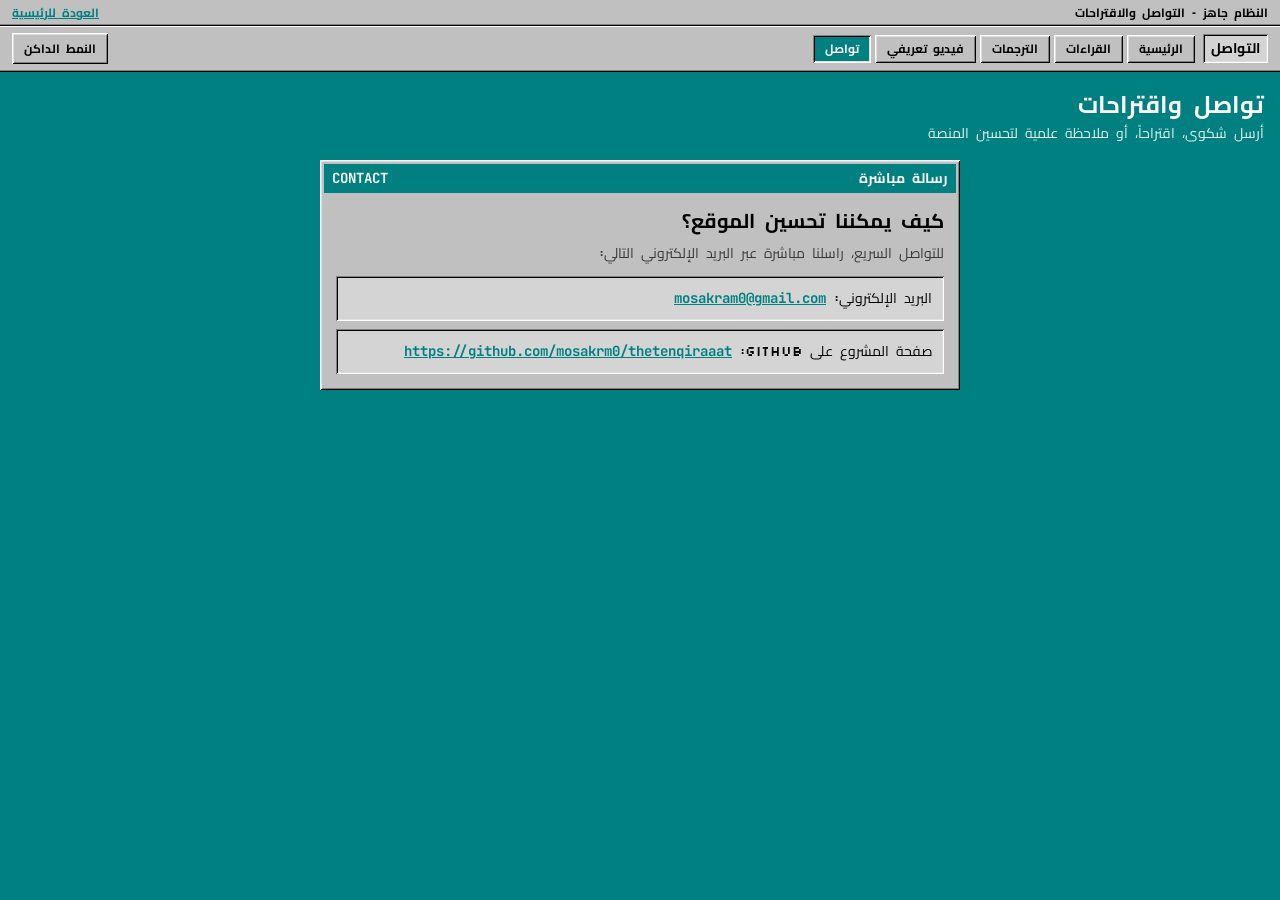
==== commit fd8469fb: "video + github page" ====
--- a/templates/feedback.html
+++ b/templates/feedback.html
@@ -2,7 +2,7 @@
 <html lang="ar" dir="rtl" data-theme="light">
 <head>
 <meta charset="UTF-8">
-<meta name="viewport" content="width=device-width, initial-scale=1.0">
+<meta name="viewport" content="width=device-width, initial-scale=1.0, viewport-fit=cover">
 <title>تواصل واقتراحات</title>
 <link rel="preconnect" href="https://fonts.googleapis.com">
 <link rel="preconnect" href="https://fonts.gstatic.com" crossorigin>
@@ -23,6 +23,7 @@
         <a class="tab" href="/">الرئيسية</a>
         <a class="tab" href="/readings">القراءات</a>
         <a class="tab" href="/translations">الترجمات</a>
+        <a class="tab" href="/intro">فيديو تعريفي</a>
         <a class="tab active" href="/feedback">تواصل</a>
       </nav>
       <button id="theme-toggle" class="v-btn" type="button" onclick="toggleTheme()">النمط الداكن</button>
@@ -47,6 +48,11 @@
             <span>البريد الإلكتروني:</span>
             <a href="mailto:mosakram0@gmail.com" class="fb-email-link mono">mosakram0@gmail.com</a>
           </div>
+
+          <div class="fb-direct-contact" style="margin-top:8px">
+            <span>صفحة المشروع على GitHub:</span>
+            <a href="https://github.com/mosakrm0/thetenqiraaat" class="fb-email-link mono" target="_blank" rel="noopener noreferrer">https://github.com/mosakrm0/thetenqiraaat</a>
+          </div>
         </div>
       </section>
     </div>
--- a/static/style.css
+++ b/static/style.css
@@ -90,11 +90,12 @@
 
 /* ── System Status Strip ──────────────────────────────────────────────────── */
 .sys-status-bar {
-  height: var(--status-h);
+  min-height: var(--status-h);
+  height: auto;
   background: var(--surface);
   border-bottom: 1px solid var(--bevel-dk);
   box-shadow: inset 0 -1px 0 var(--bevel-mid);
-  padding: 0 12px;
+  padding: 3px 12px;
   display: flex;
   align-items: center;
   justify-content: space-between;
@@ -104,6 +105,14 @@
   color: var(--text);
   position: relative;
   z-index: 20;
+}
+
+.sys-status-bar > span {
+  min-width: 0;
+  flex: 1;
+  overflow: hidden;
+  text-overflow: ellipsis;
+  white-space: nowrap;
 }
 
 .sys-status-link {
@@ -317,11 +326,23 @@
   margin-bottom: 8px;
 }
 
+.sb-backdrop {
+  display: none;
+  position: fixed;
+  inset: 0;
+  background: rgba(0, 0, 0, 0.45);
+  z-index: 190;
+}
+
 .sb-close-btn {
   display: none;
 }
 
-.sb-search input,
+.reciter-select {
+  width: 100%;
+  max-width: 100%;
+  min-width: 0;
+}
 .tr-search-input,
 .r-input,
 .speed-select,
@@ -510,6 +531,8 @@
 .q-group {
   display: flex;
   align-items: center;
+  flex-wrap: wrap;
+  max-width: 100%;
   gap: 4px;
   background: var(--surface-inset);
   box-shadow: var(--border-sunken);
@@ -528,6 +551,7 @@
 .q-group-chips {
   display: flex;
   align-items: center;
+  flex-wrap: wrap;
   gap: 4px;
 }
 
@@ -684,6 +708,10 @@
   margin-top: auto;
 }
 
+.choice-card-wide {
+  grid-column: 1 / -1;
+}
+
 /* ── Mushaf & Compare Views ───────────────────────────────────────────────── */
 .mushaf-page {
   max-width: 980px;
@@ -738,6 +766,11 @@
   flex-wrap: wrap;
 }
 
+.sura-audio-item .audio-player {
+  flex: 1 1 220px;
+  min-width: 0;
+}
+
 .sa-label {
   font-size: 14px;
   font-weight: 700;
@@ -777,7 +810,7 @@
 .cards-row {
   display: grid;
   gap: 8px;
-  grid-template-columns: repeat(auto-fill, minmax(260px, 1fr));
+  grid-template-columns: repeat(auto-fill, minmax(min(260px, 100%), 1fr));
 }
 
 .q-card {
@@ -787,6 +820,8 @@
   display: flex;
   flex-direction: column;
   gap: 8px;
+  min-width: 0;
+  overflow-wrap: break-word;
 }
 
 .q-card.is-fallback {
@@ -833,6 +868,7 @@
   color: var(--text);
   direction: rtl;
   text-align: right;
+  overflow-wrap: break-word;
 }
 
 /* Badges & Diffs */
@@ -937,13 +973,18 @@
 /* Compare Grid */
 .compare-grid {
   display: grid;
+  grid-template-columns: repeat(var(--cmp-cols, 1), minmax(0, 1fr));
   gap: 12px;
+  max-width: 1600px;
+  margin: 0 auto;
 }
 
 .cmp-col {
   background: var(--surface);
   box-shadow: var(--border-raised);
   padding: 4px;
+  min-width: 0;
+  overflow-wrap: break-word;
 }
 
 .cmp-head {
@@ -1105,6 +1146,37 @@
   margin: 0 auto;
 }
 
+.video-wrap {
+  max-width: 920px;
+  width: 100%;
+  margin: 0 auto;
+}
+
+.video-frame {
+  position: relative;
+  width: 100%;
+  aspect-ratio: 16 / 9;
+  background: #000000;
+  box-shadow: var(--border-sunken);
+  padding: 2px;
+  overflow: hidden;
+}
+
+.video-frame iframe {
+  display: block;
+  width: 100%;
+  height: 100%;
+  border: 0;
+}
+
+.video-actions {
+  display: flex;
+  align-items: center;
+  flex-wrap: wrap;
+  gap: 8px;
+  margin-top: 12px;
+}
+
 .feedback-title,
 .empty-title {
   font-size: 20px;
@@ -1140,6 +1212,7 @@
 .fb-email-link {
   color: var(--primary);
   font-weight: 700;
+  overflow-wrap: anywhere;
 }
 
 [data-theme='dark'] .fb-email-link {
@@ -1175,7 +1248,7 @@
 
 #toast {
   position: fixed;
-  bottom: 16px;
+  bottom: calc(16px + env(safe-area-inset-bottom, 0px));
   left: 50%;
   transform: translateX(-50%) translateY(100px);
   background: var(--surface);
@@ -1185,6 +1258,8 @@
   padding: 8px 16px;
   font-size: 12px;
   font-weight: 700;
+  max-width: calc(100vw - 24px);
+  text-align: center;
   z-index: 9999;
   pointer-events: none;
   transition: transform 0.15s steps(4);
@@ -1194,50 +1269,363 @@
   transform: translateX(-50%) translateY(0);
 }
 
-/* ── Responsive Breakpoints ───────────────────────────────────────────────── */
+/* ── Translations Combobox + Selected Strip + Vintage Listbox ────────────── */
+.tr-lang-select {
+  background: var(--surface-inset);
+  color: var(--text);
+  border: none;
+  box-shadow: var(--border-sunken);
+  padding: 5px 8px;
+  font-family: 'Cairo', sans-serif;
+  font-size: 12px;
+  font-weight: 700;
+  max-width: 210px;
+}
+
+.tr-search-input {
+  font-family: 'Cairo', sans-serif;
+  min-width: 220px;
+}
+
+.tr-selected-bar {
+  display: flex;
+  align-items: center;
+  flex-wrap: wrap;
+  gap: 6px;
+  padding: 4px 6px;
+  background: var(--surface-inset);
+  box-shadow: var(--border-sunken);
+}
+
+.tr-selected-lbl {
+  font-size: 12px;
+  font-weight: 700;
+  color: var(--text-muted);
+  margin-left: 4px;
+}
+
+.tr-sel-pill {
+  display: inline-flex;
+  align-items: center;
+  gap: 6px;
+  background: var(--primary);
+  color: var(--text-on-primary);
+  box-shadow: var(--border-raised);
+  padding: 2px 8px;
+  font-family: 'Cairo', sans-serif;
+  font-size: 12px;
+  font-weight: 700;
+}
+
+.tr-sel-remove {
+  background: var(--surface);
+  color: var(--text);
+  border: none;
+  box-shadow: var(--border-raised);
+  padding: 0 5px;
+  font-size: 11px;
+  font-weight: 700;
+  cursor: pointer;
+  line-height: 1.4;
+}
+
+.tr-sel-remove:hover {
+  background: var(--danger);
+  color: #FFFFFF;
+}
+
+.tr-picker-panel {
+  margin-top: 4px;
+}
+
+.tr-listbox {
+  background: var(--surface-inset);
+  box-shadow: var(--border-sunken);
+  max-height: 240px;
+  overflow-y: auto;
+  display: flex;
+  flex-direction: column;
+}
+
+.tr-option-row {
+  width: 100%;
+  display: flex;
+  align-items: center;
+  gap: 8px;
+  padding: 6px 10px;
+  background: transparent;
+  color: var(--text);
+  border: none;
+  border-bottom: 1px solid var(--bevel-mid);
+  font-family: 'Cairo', sans-serif;
+  font-size: 13px;
+  font-weight: 400;
+  text-align: right;
+  cursor: pointer;
+}
+
+.tr-option-row:last-child {
+  border-bottom: none;
+}
+
+.tr-option-row:hover {
+  background: var(--surface);
+}
+
+.tr-option-row.on {
+  background: var(--primary);
+  color: var(--text-on-primary);
+  font-weight: 700;
+}
+
+.tr-opt-state {
+  font-family: var(--font-mono);
+  font-size: 11px;
+  font-weight: 700;
+  min-width: 44px;
+}
+
+.tr-opt-lang {
+  font-weight: 700;
+  min-width: 120px;
+}
+
+.tr-opt-name {
+  flex: 1;
+  overflow: hidden;
+  text-overflow: ellipsis;
+  white-space: nowrap;
+}
+
+.tr-opt-src {
+  font-family: var(--font-mono);
+  font-size: 11px;
+  color: var(--text-muted);
+}
+
+.tr-option-row.on .tr-opt-src {
+  color: #E6F4F4;
+}
+
+.tr-opt-audio {
+  background: var(--success);
+  color: #FFFFFF;
+  font-size: 11px;
+  font-weight: 700;
+  padding: 1px 6px;
+}
+
+/* ── Responsive Breakpoints (all screen sizes) ───────────────────────────── */
+@media (min-width: 1400px) {
+  .mushaf-page { max-width: 1180px; }
+  .landing-wrap { max-width: 1240px; }
+  .video-wrap { max-width: 1040px; }
+}
+
+@media (min-width: 901px) and (max-height: 700px) {
+  .q-groups {
+    max-height: 150px;
+    overflow-y: auto;
+  }
+}
+
+@media (max-width: 1024px) {
+  :root { --sidebar-w: 248px; }
+  .compare-grid[data-cols="3"] {
+    grid-template-columns: repeat(2, minmax(0, 1fr));
+  }
+  .audio-opts-wrap { margin-right: 0; }
+}
+
 @media (max-width: 900px) {
-  :root { --sidebar-w: 248px; }
+  #app {
+    height: auto;
+    min-height: calc(100dvh - var(--status-h));
+    overflow: visible;
+  }
+  #main {
+    width: 100%;
+    overflow: visible;
+  }
+  #content { overflow: visible; }
+  #topbar {
+    position: sticky;
+    top: 0;
+    z-index: 30;
+  }
+
+  body.sb-drawer-open { overflow: hidden; }
+  .sb-backdrop.open { display: block; }
+
+  #sidebar {
+    position: fixed;
+    top: 0;
+    right: 0;
+    bottom: 0;
+    height: 100vh;
+    height: 100dvh;
+    width: min(296px, 85vw) !important;
+    min-width: 0 !important;
+    max-width: 85vw;
+    z-index: 200;
+    transform: translateX(0);
+    transition: transform 0.2s ease;
+    box-shadow: -4px 0 16px rgba(0, 0, 0, 0.35);
+    padding-bottom: env(safe-area-inset-bottom, 0px);
+  }
+  #sidebar.collapsed {
+    transform: translateX(105%);
+    box-shadow: none;
+    pointer-events: none;
+  }
+  .sb-close-btn { display: inline-flex; }
+
   .metrics-row { grid-template-columns: repeat(2, minmax(0, 1fr)); }
   .choice-grid { grid-template-columns: 1fr; }
-  .compare-grid { grid-template-columns: repeat(2, 1fr) !important; }
-}
-
-@media (max-width: 680px) {
-  .sys-status-bar { font-size: 11px; }
-
-  #sidebar {
-    position: fixed;
-    top: var(--status-h);
-    right: 0;
-    bottom: 0;
-    width: 272px !important;
-    min-width: 272px !important;
-    z-index: 200;
-    transform: translateX(0);
-  }
-
-  #sidebar.collapsed {
-    transform: translateX(105%);
-  }
-
-  .sb-close-btn {
-    display: inline-flex;
-  }
-
-  .qbar-toggle {
-    display: block;
-  }
-
+}
+
+@media (max-width: 768px) {
+  #topbar,
+  .os-topbar {
+    padding: 6px 8px;
+    gap: 6px;
+  }
+  .tabs {
+    order: 3;
+    flex: 1 0 100%;
+    width: 100%;
+    margin-left: 0;
+    flex-wrap: nowrap;
+    overflow-x: auto;
+    -webkit-overflow-scrolling: touch;
+    padding-bottom: 2px;
+  }
+  #theme-toggle,
+  #landing-theme-toggle { margin-inline-start: auto; }
+
+  .qbar-toggle { display: block; }
   #qiraat-bar.is-collapsed .q-controls-row,
   #qiraat-bar.is-collapsed .q-groups,
   #qiraat-bar.is-collapsed .q-note,
-  #qiraat-bar.is-collapsed .tr-chips-wrap {
-    display: none;
+  #qiraat-bar.is-collapsed .tr-chips-wrap,
+  #qiraat-bar.is-collapsed .tr-selected-bar,
+  #qiraat-bar.is-collapsed .tr-picker-panel {
+    display: none !important;
+  }
+
+  .q-controls-row { gap: 8px; }
+  .q-presets,
+  .range-wrap,
+  .audio-opts-wrap,
+  .tr-filter-wrap { width: 100%; }
+  .tr-lang-select,
+  .tr-search-input {
+    min-width: 0;
+    max-width: 100%;
+    flex: 1 1 160px;
+    width: 100%;
+  }
+  .tr-selected-bar {
+    max-height: 92px;
+    overflow-y: auto;
   }
 
   .compare-grid {
-    grid-template-columns: 1fr !important;
-  }
+    grid-template-columns: minmax(0, 1fr) !important;
+  }
+
+  #content { padding: 10px; }
+  .workspace-hdr h1,
+  .workspace-hdr .tb-name { font-size: clamp(18px, 5vw, 22px); }
+  .qc-text,
+  .cmp-text {
+    font-size: clamp(18px, 5vw, 21px);
+    padding: 10px;
+    line-height: 2;
+  }
+  .basmala { font-size: clamp(20px, 5.5vw, 26px); }
+  .mushaf-sname { font-size: clamp(18px, 5vw, 22px); }
+  .video-wrap .v-window-body { padding: 8px; }
+}
+
+@media (max-width: 480px) {
+  .sys-status-bar {
+    font-size: 11px;
+    padding: 3px 8px;
+  }
+  .os-brand-badge,
+  .os-brand-title,
+  .os-brand-mini {
+    font-size: 12px;
+    padding: 3px 6px;
+  }
+  .cards-row { grid-template-columns: minmax(0, 1fr); }
+  .preset-btn {
+    white-space: normal;
+    text-align: center;
+    flex: 1 1 auto;
+  }
+  .q-group { width: 100%; }
+  .tr-option-row {
+    flex-wrap: wrap;
+    row-gap: 4px;
+    padding: 8px;
+  }
+  .tr-opt-lang { min-width: 0; }
+  .tr-opt-name {
+    flex: 1 0 100%;
+    white-space: normal;
+  }
+  .sura-audio-item {
+    flex-direction: column;
+    align-items: stretch;
+  }
+  .sa-label { min-width: 0; }
+  .cmp-ayah { gap: 6px; }
+  .cmp-num {
+    min-width: 24px;
+    height: 24px;
+    font-size: 11px;
+  }
+  .landing-wrap { padding: 12px 10px 24px; }
+  .metric-val { font-size: 20px; }
+  .audio-player {
+    gap: 6px;
+    padding: 4px 6px;
+  }
+  .time-lbl {
+    min-width: 32px;
+    font-size: 11px;
+  }
+  .video-actions .v-btn {
+    flex: 1 1 auto;
+    text-align: center;
+  }
+}
+
+@media (max-height: 520px) and (orientation: landscape) {
+  .video-frame {
+    max-height: 75dvh;
+    max-width: calc(75dvh * 16 / 9);
+    margin: 0 auto;
+  }
+}
+
+@media (max-width: 360px) {
+  .metrics-row { grid-template-columns: 1fr; }
+  .r-input { width: 48px; }
+}
+
+@media (pointer: coarse) {
+  .v-btn,
+  .tab,
+  .play-btn { min-height: 36px; }
+  .q-chip {
+    min-height: 32px;
+    padding: 4px 10px;
+  }
+  .s-item { min-height: 40px; }
+  .prog-track { padding: 10px 0; }
 }
 
 @media (prefers-reduced-motion: reduce) {
